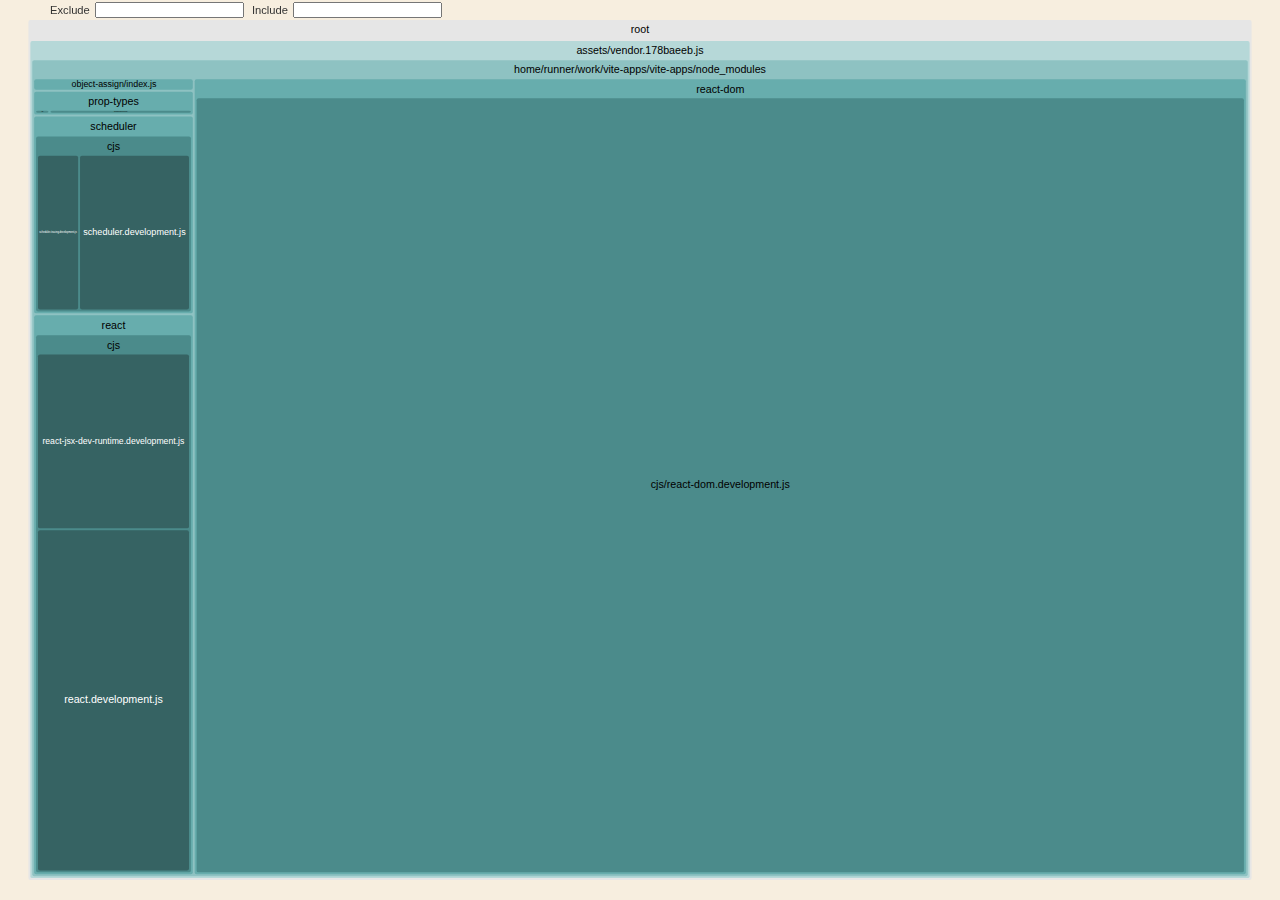
==== stats.html @ 59222e96 "Deploying to gh-pages from @ cresta/vite-apps@735e54d0b7e983896a858c98c7f1e1a7ce9070c2 🚀" ====
<!DOCTYPE html>
<html lang="en">
<head>
  <meta charset="UTF-8" />
  <meta name="viewport" content="width=device-width, initial-scale=1.0" />
  <meta http-equiv="X-UA-Compatible" content="ie=edge" />
  <title>RollUp Visualizer</title>
  <style>
:root {
  --font-family: -apple-system, BlinkMacSystemFont, "Segoe UI", Roboto,
    "Helvetica Neue", Arial, "Noto Sans", sans-serif, "Apple Color Emoji",
    "Segoe UI Emoji", "Segoe UI Symbol", "Noto Color Emoji";
  --background-color: #f7eedf;
  --text-color: #333;
}

@media (prefers-color-scheme: dark) {
  :root {
    --background-color: #2b2d42;
    --text-color: #edf2f4;
  }
}
html {
  box-sizing: border-box;
}

*,
*:before,
*:after {
  box-sizing: inherit;
}

html {
  background-color: var(--background-color);
  color: var(--text-color);
  font-family: var(--font-family);
}

body {
  padding: 0;
  margin: 0;
}

html,
body {
  height: 100%;
  width: 100%;
  overflow: hidden;
}

body {
  display: flex;
  flex-direction: column;
}

svg {
  vertical-align: middle;
  width: 100%;
  height: 100%;
  max-height: 100vh;
}

main {
  flex-grow: 1;
  height: 100vh;
  padding: 20px;
}

.tooltip {
  position: absolute;
  z-index: 1070;
  border: 2px solid;
  border-radius: 5px;
  padding: 5px;
  white-space: nowrap;
  font-size: 0.875rem;
  background-color: var(--background-color);
  color: var(--text-color);
}

.tooltip-hidden {
  visibility: hidden;
  opacity: 0;
}

.sidebar {
  position: fixed;
  top: 0;
  left: 0;
  right: 0;
  display: flex;
  flex-direction: row;
  font-size: 0.7rem;
  align-items: center;
  margin: 0 50px;
  height: 20px;
}

.size-selectors {
  display: flex;
  flex-direction: row;
  align-items: center;
}

.size-selector {
  display: flex;
  flex-direction: row;
  align-items: center;
  justify-content: center;
  margin-right: 1rem;
}
.size-selector input {
  margin: 0 0.3rem 0 0;
}

.filters {
  flex: 1;
  display: flex;
  flex-direction: row;
  align-items: center;
}

.module-filters {
  display: flex;
}

.module-filter {
  display: flex;
  flex-direction: row;
  align-items: center;
  justify-content: center;
  flex: 1;
}
.module-filter input {
  flex: 1;
  height: 1rem;
  padding: 0.01rem;
  font-size: 0.7rem;
  margin-left: 0.3rem;
}
.module-filter + .module-filter {
  margin-left: 0.5rem;
}
  </style>
</head>
<body>
  <main></main>
  <script>
  /*<!--*/
var drawChart = (function (exports) {
  'use strict';

  var n,l$1,u$1,t$1,r$1,o$2,f$1,e$2={},c$1=[],s$1=/acit|ex(?:s|g|n|p|$)|rph|grid|ows|mnc|ntw|ine[ch]|zoo|^ord|itera/i;function a$1(n,l){for(var u in l)n[u]=l[u];return n}function h$1(n){var l=n.parentNode;l&&l.removeChild(n);}function v$1(l,u,i){var t,r,o,f={};for(o in u)"key"==o?t=u[o]:"ref"==o?r=u[o]:f[o]=u[o];if(arguments.length>2&&(f.children=arguments.length>3?n.call(arguments,2):i),"function"==typeof l&&null!=l.defaultProps)for(o in l.defaultProps)void 0===f[o]&&(f[o]=l.defaultProps[o]);return y$1(l,f,t,r,null)}function y$1(n,i,t,r,o){var f={type:n,props:i,key:t,ref:r,__k:null,__:null,__b:0,__e:null,__d:void 0,__c:null,__h:null,constructor:void 0,__v:null==o?++u$1:o};return null==o&&null!=l$1.vnode&&l$1.vnode(f),f}function d$1(n){return n.children}function _(n,l){this.props=n,this.context=l;}function k$1(n,l){if(null==l)return n.__?k$1(n.__,n.__.__k.indexOf(n)+1):null;for(var u;l<n.__k.length;l++)if(null!=(u=n.__k[l])&&null!=u.__e)return u.__e;return "function"==typeof n.type?k$1(n):null}function b$1(n){var l,u;if(null!=(n=n.__)&&null!=n.__c){for(n.__e=n.__c.base=null,l=0;l<n.__k.length;l++)if(null!=(u=n.__k[l])&&null!=u.__e){n.__e=n.__c.base=u.__e;break}return b$1(n)}}function m$1(n){(!n.__d&&(n.__d=!0)&&t$1.push(n)&&!g$1.__r++||o$2!==l$1.debounceRendering)&&((o$2=l$1.debounceRendering)||r$1)(g$1);}function g$1(){for(var n;g$1.__r=t$1.length;)n=t$1.sort(function(n,l){return n.__v.__b-l.__v.__b}),t$1=[],n.some(function(n){var l,u,i,t,r,o;n.__d&&(r=(t=(l=n).__v).__e,(o=l.__P)&&(u=[],(i=a$1({},t)).__v=t.__v+1,j$1(o,t,i,l.__n,void 0!==o.ownerSVGElement,null!=t.__h?[r]:null,u,null==r?k$1(t):r,t.__h),z(u,t),t.__e!=r&&b$1(t)));});}function w$1(n,l,u,i,t,r,o,f,s,a){var h,v,p,_,b,m,g,w=i&&i.__k||c$1,A=w.length;for(u.__k=[],h=0;h<l.length;h++)if(null!=(_=u.__k[h]=null==(_=l[h])||"boolean"==typeof _?null:"string"==typeof _||"number"==typeof _||"bigint"==typeof _?y$1(null,_,null,null,_):Array.isArray(_)?y$1(d$1,{children:_},null,null,null):_.__b>0?y$1(_.type,_.props,_.key,null,_.__v):_)){if(_.__=u,_.__b=u.__b+1,null===(p=w[h])||p&&_.key==p.key&&_.type===p.type)w[h]=void 0;else for(v=0;v<A;v++){if((p=w[v])&&_.key==p.key&&_.type===p.type){w[v]=void 0;break}p=null;}j$1(n,_,p=p||e$2,t,r,o,f,s,a),b=_.__e,(v=_.ref)&&p.ref!=v&&(g||(g=[]),p.ref&&g.push(p.ref,null,_),g.push(v,_.__c||b,_)),null!=b?(null==m&&(m=b),"function"==typeof _.type&&_.__k===p.__k?_.__d=s=x$1(_,s,n):s=P(n,_,p,w,b,s),"function"==typeof u.type&&(u.__d=s)):s&&p.__e==s&&s.parentNode!=n&&(s=k$1(p));}for(u.__e=m,h=A;h--;)null!=w[h]&&("function"==typeof u.type&&null!=w[h].__e&&w[h].__e==u.__d&&(u.__d=k$1(i,h+1)),N(w[h],w[h]));if(g)for(h=0;h<g.length;h++)M(g[h],g[++h],g[++h]);}function x$1(n,l,u){for(var i,t=n.__k,r=0;t&&r<t.length;r++)(i=t[r])&&(i.__=n,l="function"==typeof i.type?x$1(i,l,u):P(u,i,i,t,i.__e,l));return l}function P(n,l,u,i,t,r){var o,f,e;if(void 0!==l.__d)o=l.__d,l.__d=void 0;else if(null==u||t!=r||null==t.parentNode)n:if(null==r||r.parentNode!==n)n.appendChild(t),o=null;else {for(f=r,e=0;(f=f.nextSibling)&&e<i.length;e+=2)if(f==t)break n;n.insertBefore(t,r),o=r;}return void 0!==o?o:t.nextSibling}function C(n,l,u,i,t){var r;for(r in u)"children"===r||"key"===r||r in l||H(n,r,null,u[r],i);for(r in l)t&&"function"!=typeof l[r]||"children"===r||"key"===r||"value"===r||"checked"===r||u[r]===l[r]||H(n,r,l[r],u[r],i);}function $(n,l,u){"-"===l[0]?n.setProperty(l,u):n[l]=null==u?"":"number"!=typeof u||s$1.test(l)?u:u+"px";}function H(n,l,u,i,t){var r;n:if("style"===l)if("string"==typeof u)n.style.cssText=u;else {if("string"==typeof i&&(n.style.cssText=i=""),i)for(l in i)u&&l in u||$(n.style,l,"");if(u)for(l in u)i&&u[l]===i[l]||$(n.style,l,u[l]);}else if("o"===l[0]&&"n"===l[1])r=l!==(l=l.replace(/Capture$/,"")),l=l.toLowerCase()in n?l.toLowerCase().slice(2):l.slice(2),n.l||(n.l={}),n.l[l+r]=u,u?i||n.addEventListener(l,r?T:I,r):n.removeEventListener(l,r?T:I,r);else if("dangerouslySetInnerHTML"!==l){if(t)l=l.replace(/xlink[H:h]/,"h").replace(/sName$/,"s");else if("href"!==l&&"list"!==l&&"form"!==l&&"tabIndex"!==l&&"download"!==l&&l in n)try{n[l]=null==u?"":u;break n}catch(n){}"function"==typeof u||(null!=u&&(!1!==u||"a"===l[0]&&"r"===l[1])?n.setAttribute(l,u):n.removeAttribute(l));}}function I(n){this.l[n.type+!1](l$1.event?l$1.event(n):n);}function T(n){this.l[n.type+!0](l$1.event?l$1.event(n):n);}function j$1(n,u,i,t,r,o,f,e,c){var s,h,v,y,p,k,b,m,g,x,A,P=u.type;if(void 0!==u.constructor)return null;null!=i.__h&&(c=i.__h,e=u.__e=i.__e,u.__h=null,o=[e]),(s=l$1.__b)&&s(u);try{n:if("function"==typeof P){if(m=u.props,g=(s=P.contextType)&&t[s.__c],x=s?g?g.props.value:s.__:t,i.__c?b=(h=u.__c=i.__c).__=h.__E:("prototype"in P&&P.prototype.render?u.__c=h=new P(m,x):(u.__c=h=new _(m,x),h.constructor=P,h.render=O),g&&g.sub(h),h.props=m,h.state||(h.state={}),h.context=x,h.__n=t,v=h.__d=!0,h.__h=[]),null==h.__s&&(h.__s=h.state),null!=P.getDerivedStateFromProps&&(h.__s==h.state&&(h.__s=a$1({},h.__s)),a$1(h.__s,P.getDerivedStateFromProps(m,h.__s))),y=h.props,p=h.state,v)null==P.getDerivedStateFromProps&&null!=h.componentWillMount&&h.componentWillMount(),null!=h.componentDidMount&&h.__h.push(h.componentDidMount);else {if(null==P.getDerivedStateFromProps&&m!==y&&null!=h.componentWillReceiveProps&&h.componentWillReceiveProps(m,x),!h.__e&&null!=h.shouldComponentUpdate&&!1===h.shouldComponentUpdate(m,h.__s,x)||u.__v===i.__v){h.props=m,h.state=h.__s,u.__v!==i.__v&&(h.__d=!1),h.__v=u,u.__e=i.__e,u.__k=i.__k,u.__k.forEach(function(n){n&&(n.__=u);}),h.__h.length&&f.push(h);break n}null!=h.componentWillUpdate&&h.componentWillUpdate(m,h.__s,x),null!=h.componentDidUpdate&&h.__h.push(function(){h.componentDidUpdate(y,p,k);});}h.context=x,h.props=m,h.state=h.__s,(s=l$1.__r)&&s(u),h.__d=!1,h.__v=u,h.__P=n,s=h.render(h.props,h.state,h.context),h.state=h.__s,null!=h.getChildContext&&(t=a$1(a$1({},t),h.getChildContext())),v||null==h.getSnapshotBeforeUpdate||(k=h.getSnapshotBeforeUpdate(y,p)),A=null!=s&&s.type===d$1&&null==s.key?s.props.children:s,w$1(n,Array.isArray(A)?A:[A],u,i,t,r,o,f,e,c),h.base=u.__e,u.__h=null,h.__h.length&&f.push(h),b&&(h.__E=h.__=null),h.__e=!1;}else null==o&&u.__v===i.__v?(u.__k=i.__k,u.__e=i.__e):u.__e=L(i.__e,u,i,t,r,o,f,c);(s=l$1.diffed)&&s(u);}catch(n){u.__v=null,(c||null!=o)&&(u.__e=e,u.__h=!!c,o[o.indexOf(e)]=null),l$1.__e(n,u,i);}}function z(n,u){l$1.__c&&l$1.__c(u,n),n.some(function(u){try{n=u.__h,u.__h=[],n.some(function(n){n.call(u);});}catch(n){l$1.__e(n,u.__v);}});}function L(l,u,i,t,r,o,f,c){var s,a,v,y=i.props,p=u.props,d=u.type,_=0;if("svg"===d&&(r=!0),null!=o)for(;_<o.length;_++)if((s=o[_])&&"setAttribute"in s==!!d&&(d?s.localName===d:3===s.nodeType)){l=s,o[_]=null;break}if(null==l){if(null===d)return document.createTextNode(p);l=r?document.createElementNS("http://www.w3.org/2000/svg",d):document.createElement(d,p.is&&p),o=null,c=!1;}if(null===d)y===p||c&&l.data===p||(l.data=p);else {if(o=o&&n.call(l.childNodes),a=(y=i.props||e$2).dangerouslySetInnerHTML,v=p.dangerouslySetInnerHTML,!c){if(null!=o)for(y={},_=0;_<l.attributes.length;_++)y[l.attributes[_].name]=l.attributes[_].value;(v||a)&&(v&&(a&&v.__html==a.__html||v.__html===l.innerHTML)||(l.innerHTML=v&&v.__html||""));}if(C(l,p,y,r,c),v)u.__k=[];else if(_=u.props.children,w$1(l,Array.isArray(_)?_:[_],u,i,t,r&&"foreignObject"!==d,o,f,o?o[0]:i.__k&&k$1(i,0),c),null!=o)for(_=o.length;_--;)null!=o[_]&&h$1(o[_]);c||("value"in p&&void 0!==(_=p.value)&&(_!==y.value||_!==l.value||"progress"===d&&!_)&&H(l,"value",_,y.value,!1),"checked"in p&&void 0!==(_=p.checked)&&_!==l.checked&&H(l,"checked",_,y.checked,!1));}return l}function M(n,u,i){try{"function"==typeof n?n(u):n.current=u;}catch(n){l$1.__e(n,i);}}function N(n,u,i){var t,r;if(l$1.unmount&&l$1.unmount(n),(t=n.ref)&&(t.current&&t.current!==n.__e||M(t,null,u)),null!=(t=n.__c)){if(t.componentWillUnmount)try{t.componentWillUnmount();}catch(n){l$1.__e(n,u);}t.base=t.__P=null;}if(t=n.__k)for(r=0;r<t.length;r++)t[r]&&N(t[r],u,"function"!=typeof n.type);i||null==n.__e||h$1(n.__e),n.__e=n.__d=void 0;}function O(n,l,u){return this.constructor(n,u)}function S(u,i,t){var r,o,f;l$1.__&&l$1.__(u,i),o=(r="function"==typeof t)?null:t&&t.__k||i.__k,f=[],j$1(i,u=(!r&&t||i).__k=v$1(d$1,null,[u]),o||e$2,e$2,void 0!==i.ownerSVGElement,!r&&t?[t]:o?null:i.firstChild?n.call(i.childNodes):null,f,!r&&t?t:o?o.__e:i.firstChild,r),z(f,u);}function D(n,l){var u={__c:l="__cC"+f$1++,__:n,Consumer:function(n,l){return n.children(l)},Provider:function(n){var u,i;return this.getChildContext||(u=[],(i={})[l]=this,this.getChildContext=function(){return i},this.shouldComponentUpdate=function(n){this.props.value!==n.value&&u.some(m$1);},this.sub=function(n){u.push(n);var l=n.componentWillUnmount;n.componentWillUnmount=function(){u.splice(u.indexOf(n),1),l&&l.call(n);};}),n.children}};return u.Provider.__=u.Consumer.contextType=u}n=c$1.slice,l$1={__e:function(n,l){for(var u,i,t;l=l.__;)if((u=l.__c)&&!u.__)try{if((i=u.constructor)&&null!=i.getDerivedStateFromError&&(u.setState(i.getDerivedStateFromError(n)),t=u.__d),null!=u.componentDidCatch&&(u.componentDidCatch(n),t=u.__d),t)return u.__E=u}catch(l){n=l;}throw n}},u$1=0,_.prototype.setState=function(n,l){var u;u=null!=this.__s&&this.__s!==this.state?this.__s:this.__s=a$1({},this.state),"function"==typeof n&&(n=n(a$1({},u),this.props)),n&&a$1(u,n),null!=n&&this.__v&&(l&&this.__h.push(l),m$1(this));},_.prototype.forceUpdate=function(n){this.__v&&(this.__e=!0,n&&this.__h.push(n),m$1(this));},_.prototype.render=d$1,t$1=[],r$1="function"==typeof Promise?Promise.prototype.then.bind(Promise.resolve()):setTimeout,g$1.__r=0,f$1=0;

  var o$1=0;function e$1(_,e,n,t,f){var l,s,u={};for(s in e)"ref"==s?l=e[s]:u[s]=e[s];var a={type:_,props:u,key:n,ref:l,__k:null,__:null,__b:0,__e:null,__d:void 0,__c:null,__h:null,constructor:void 0,__v:--o$1,__source:t,__self:f};if("function"==typeof _&&(l=_.defaultProps))for(s in l)void 0===u[s]&&(u[s]=l[s]);return l$1.vnode&&l$1.vnode(a),a}

  function count$1(node) {
    var sum = 0,
        children = node.children,
        i = children && children.length;
    if (!i) sum = 1;
    else while (--i >= 0) sum += children[i].value;
    node.value = sum;
  }

  function node_count() {
    return this.eachAfter(count$1);
  }

  function node_each(callback, that) {
    let index = -1;
    for (const node of this) {
      callback.call(that, node, ++index, this);
    }
    return this;
  }

  function node_eachBefore(callback, that) {
    var node = this, nodes = [node], children, i, index = -1;
    while (node = nodes.pop()) {
      callback.call(that, node, ++index, this);
      if (children = node.children) {
        for (i = children.length - 1; i >= 0; --i) {
          nodes.push(children[i]);
        }
      }
    }
    return this;
  }

  function node_eachAfter(callback, that) {
    var node = this, nodes = [node], next = [], children, i, n, index = -1;
    while (node = nodes.pop()) {
      next.push(node);
      if (children = node.children) {
        for (i = 0, n = children.length; i < n; ++i) {
          nodes.push(children[i]);
        }
      }
    }
    while (node = next.pop()) {
      callback.call(that, node, ++index, this);
    }
    return this;
  }

  function node_find(callback, that) {
    let index = -1;
    for (const node of this) {
      if (callback.call(that, node, ++index, this)) {
        return node;
      }
    }
  }

  function node_sum(value) {
    return this.eachAfter(function(node) {
      var sum = +value(node.data) || 0,
          children = node.children,
          i = children && children.length;
      while (--i >= 0) sum += children[i].value;
      node.value = sum;
    });
  }

  function node_sort(compare) {
    return this.eachBefore(function(node) {
      if (node.children) {
        node.children.sort(compare);
      }
    });
  }

  function node_path(end) {
    var start = this,
        ancestor = leastCommonAncestor(start, end),
        nodes = [start];
    while (start !== ancestor) {
      start = start.parent;
      nodes.push(start);
    }
    var k = nodes.length;
    while (end !== ancestor) {
      nodes.splice(k, 0, end);
      end = end.parent;
    }
    return nodes;
  }

  function leastCommonAncestor(a, b) {
    if (a === b) return a;
    var aNodes = a.ancestors(),
        bNodes = b.ancestors(),
        c = null;
    a = aNodes.pop();
    b = bNodes.pop();
    while (a === b) {
      c = a;
      a = aNodes.pop();
      b = bNodes.pop();
    }
    return c;
  }

  function node_ancestors() {
    var node = this, nodes = [node];
    while (node = node.parent) {
      nodes.push(node);
    }
    return nodes;
  }

  function node_descendants() {
    return Array.from(this);
  }

  function node_leaves() {
    var leaves = [];
    this.eachBefore(function(node) {
      if (!node.children) {
        leaves.push(node);
      }
    });
    return leaves;
  }

  function node_links() {
    var root = this, links = [];
    root.each(function(node) {
      if (node !== root) { // Don’t include the root’s parent, if any.
        links.push({source: node.parent, target: node});
      }
    });
    return links;
  }

  function* node_iterator() {
    var node = this, current, next = [node], children, i, n;
    do {
      current = next.reverse(), next = [];
      while (node = current.pop()) {
        yield node;
        if (children = node.children) {
          for (i = 0, n = children.length; i < n; ++i) {
            next.push(children[i]);
          }
        }
      }
    } while (next.length);
  }

  function hierarchy(data, children) {
    if (data instanceof Map) {
      data = [undefined, data];
      if (children === undefined) children = mapChildren;
    } else if (children === undefined) {
      children = objectChildren;
    }

    var root = new Node$1(data),
        node,
        nodes = [root],
        child,
        childs,
        i,
        n;

    while (node = nodes.pop()) {
      if ((childs = children(node.data)) && (n = (childs = Array.from(childs)).length)) {
        node.children = childs;
        for (i = n - 1; i >= 0; --i) {
          nodes.push(child = childs[i] = new Node$1(childs[i]));
          child.parent = node;
          child.depth = node.depth + 1;
        }
      }
    }

    return root.eachBefore(computeHeight);
  }

  function node_copy() {
    return hierarchy(this).eachBefore(copyData);
  }

  function objectChildren(d) {
    return d.children;
  }

  function mapChildren(d) {
    return Array.isArray(d) ? d[1] : null;
  }

  function copyData(node) {
    if (node.data.value !== undefined) node.value = node.data.value;
    node.data = node.data.data;
  }

  function computeHeight(node) {
    var height = 0;
    do node.height = height;
    while ((node = node.parent) && (node.height < ++height));
  }

  function Node$1(data) {
    this.data = data;
    this.depth =
    this.height = 0;
    this.parent = null;
  }

  Node$1.prototype = hierarchy.prototype = {
    constructor: Node$1,
    count: node_count,
    each: node_each,
    eachAfter: node_eachAfter,
    eachBefore: node_eachBefore,
    find: node_find,
    sum: node_sum,
    sort: node_sort,
    path: node_path,
    ancestors: node_ancestors,
    descendants: node_descendants,
    leaves: node_leaves,
    links: node_links,
    copy: node_copy,
    [Symbol.iterator]: node_iterator
  };

  function required(f) {
    if (typeof f !== "function") throw new Error;
    return f;
  }

  function constantZero() {
    return 0;
  }

  function constant$1(x) {
    return function() {
      return x;
    };
  }

  function roundNode(node) {
    node.x0 = Math.round(node.x0);
    node.y0 = Math.round(node.y0);
    node.x1 = Math.round(node.x1);
    node.y1 = Math.round(node.y1);
  }

  function treemapDice(parent, x0, y0, x1, y1) {
    var nodes = parent.children,
        node,
        i = -1,
        n = nodes.length,
        k = parent.value && (x1 - x0) / parent.value;

    while (++i < n) {
      node = nodes[i], node.y0 = y0, node.y1 = y1;
      node.x0 = x0, node.x1 = x0 += node.value * k;
    }
  }

  function treemapSlice(parent, x0, y0, x1, y1) {
    var nodes = parent.children,
        node,
        i = -1,
        n = nodes.length,
        k = parent.value && (y1 - y0) / parent.value;

    while (++i < n) {
      node = nodes[i], node.x0 = x0, node.x1 = x1;
      node.y0 = y0, node.y1 = y0 += node.value * k;
    }
  }

  var phi = (1 + Math.sqrt(5)) / 2;

  function squarifyRatio(ratio, parent, x0, y0, x1, y1) {
    var rows = [],
        nodes = parent.children,
        row,
        nodeValue,
        i0 = 0,
        i1 = 0,
        n = nodes.length,
        dx, dy,
        value = parent.value,
        sumValue,
        minValue,
        maxValue,
        newRatio,
        minRatio,
        alpha,
        beta;

    while (i0 < n) {
      dx = x1 - x0, dy = y1 - y0;

      // Find the next non-empty node.
      do sumValue = nodes[i1++].value; while (!sumValue && i1 < n);
      minValue = maxValue = sumValue;
      alpha = Math.max(dy / dx, dx / dy) / (value * ratio);
      beta = sumValue * sumValue * alpha;
      minRatio = Math.max(maxValue / beta, beta / minValue);

      // Keep adding nodes while the aspect ratio maintains or improves.
      for (; i1 < n; ++i1) {
        sumValue += nodeValue = nodes[i1].value;
        if (nodeValue < minValue) minValue = nodeValue;
        if (nodeValue > maxValue) maxValue = nodeValue;
        beta = sumValue * sumValue * alpha;
        newRatio = Math.max(maxValue / beta, beta / minValue);
        if (newRatio > minRatio) { sumValue -= nodeValue; break; }
        minRatio = newRatio;
      }

      // Position and record the row orientation.
      rows.push(row = {value: sumValue, dice: dx < dy, children: nodes.slice(i0, i1)});
      if (row.dice) treemapDice(row, x0, y0, x1, value ? y0 += dy * sumValue / value : y1);
      else treemapSlice(row, x0, y0, value ? x0 += dx * sumValue / value : x1, y1);
      value -= sumValue, i0 = i1;
    }

    return rows;
  }

  var squarify = (function custom(ratio) {

    function squarify(parent, x0, y0, x1, y1) {
      squarifyRatio(ratio, parent, x0, y0, x1, y1);
    }

    squarify.ratio = function(x) {
      return custom((x = +x) > 1 ? x : 1);
    };

    return squarify;
  })(phi);

  function treemap() {
    var tile = squarify,
        round = false,
        dx = 1,
        dy = 1,
        paddingStack = [0],
        paddingInner = constantZero,
        paddingTop = constantZero,
        paddingRight = constantZero,
        paddingBottom = constantZero,
        paddingLeft = constantZero;

    function treemap(root) {
      root.x0 =
      root.y0 = 0;
      root.x1 = dx;
      root.y1 = dy;
      root.eachBefore(positionNode);
      paddingStack = [0];
      if (round) root.eachBefore(roundNode);
      return root;
    }

    function positionNode(node) {
      var p = paddingStack[node.depth],
          x0 = node.x0 + p,
          y0 = node.y0 + p,
          x1 = node.x1 - p,
          y1 = node.y1 - p;
      if (x1 < x0) x0 = x1 = (x0 + x1) / 2;
      if (y1 < y0) y0 = y1 = (y0 + y1) / 2;
      node.x0 = x0;
      node.y0 = y0;
      node.x1 = x1;
      node.y1 = y1;
      if (node.children) {
        p = paddingStack[node.depth + 1] = paddingInner(node) / 2;
        x0 += paddingLeft(node) - p;
        y0 += paddingTop(node) - p;
        x1 -= paddingRight(node) - p;
        y1 -= paddingBottom(node) - p;
        if (x1 < x0) x0 = x1 = (x0 + x1) / 2;
        if (y1 < y0) y0 = y1 = (y0 + y1) / 2;
        tile(node, x0, y0, x1, y1);
      }
    }

    treemap.round = function(x) {
      return arguments.length ? (round = !!x, treemap) : round;
    };

    treemap.size = function(x) {
      return arguments.length ? (dx = +x[0], dy = +x[1], treemap) : [dx, dy];
    };

    treemap.tile = function(x) {
      return arguments.length ? (tile = required(x), treemap) : tile;
    };

    treemap.padding = function(x) {
      return arguments.length ? treemap.paddingInner(x).paddingOuter(x) : treemap.paddingInner();
    };

    treemap.paddingInner = function(x) {
      return arguments.length ? (paddingInner = typeof x === "function" ? x : constant$1(+x), treemap) : paddingInner;
    };

    treemap.paddingOuter = function(x) {
      return arguments.length ? treemap.paddingTop(x).paddingRight(x).paddingBottom(x).paddingLeft(x) : treemap.paddingTop();
    };

    treemap.paddingTop = function(x) {
      return arguments.length ? (paddingTop = typeof x === "function" ? x : constant$1(+x), treemap) : paddingTop;
    };

    treemap.paddingRight = function(x) {
      return arguments.length ? (paddingRight = typeof x === "function" ? x : constant$1(+x), treemap) : paddingRight;
    };

    treemap.paddingBottom = function(x) {
      return arguments.length ? (paddingBottom = typeof x === "function" ? x : constant$1(+x), treemap) : paddingBottom;
    };

    treemap.paddingLeft = function(x) {
      return arguments.length ? (paddingLeft = typeof x === "function" ? x : constant$1(+x), treemap) : paddingLeft;
    };

    return treemap;
  }

  var treemapResquarify = (function custom(ratio) {

    function resquarify(parent, x0, y0, x1, y1) {
      if ((rows = parent._squarify) && (rows.ratio === ratio)) {
        var rows,
            row,
            nodes,
            i,
            j = -1,
            n,
            m = rows.length,
            value = parent.value;

        while (++j < m) {
          row = rows[j], nodes = row.children;
          for (i = row.value = 0, n = nodes.length; i < n; ++i) row.value += nodes[i].value;
          if (row.dice) treemapDice(row, x0, y0, x1, value ? y0 += (y1 - y0) * row.value / value : y1);
          else treemapSlice(row, x0, y0, value ? x0 += (x1 - x0) * row.value / value : x1, y1);
          value -= row.value;
        }
      } else {
        parent._squarify = rows = squarifyRatio(ratio, parent, x0, y0, x1, y1);
        rows.ratio = ratio;
      }
    }

    resquarify.ratio = function(x) {
      return custom((x = +x) > 1 ? x : 1);
    };

    return resquarify;
  })(phi);

  const isModuleTree = (mod) => "children" in mod;

  let count = 0;
  class Id {
      constructor(id) {
          this._id = id;
          const url = new URL(window.location.href);
          url.hash = id;
          this._href = url.toString();
      }
      get id() {
          return this._id;
      }
      get href() {
          return this._href;
      }
      toString() {
          return `url(${this.href})`;
      }
  }
  function generateUniqueId(name) {
      count += 1;
      const id = ["O", name, count].filter(Boolean).join("-");
      return new Id(id);
  }

  const LABELS = {
      renderedLength: "Rendered",
      gzipLength: "Gzip",
      brotliLength: "Brotli",
  };
  const getAvailableSizeOptions = (options) => {
      const availableSizeProperties = ["renderedLength"];
      if (options.gzip) {
          availableSizeProperties.push("gzipLength");
      }
      if (options.brotli) {
          availableSizeProperties.push("brotliLength");
      }
      return availableSizeProperties;
  };

  var t,u,r,o=0,i=[],c=l$1.__b,f=l$1.__r,e=l$1.diffed,a=l$1.__c,v=l$1.unmount;function m(t,r){l$1.__h&&l$1.__h(u,t,o||r),o=0;var i=u.__H||(u.__H={__:[],__h:[]});return t>=i.__.length&&i.__.push({}),i.__[t]}function l(n){return o=1,p(w,n)}function p(n,r,o){var i=m(t++,2);return i.t=n,i.__c||(i.__=[o?o(r):w(void 0,r),function(n){var t=i.t(i.__[0],n);i.__[0]!==t&&(i.__=[t,i.__[1]],i.__c.setState({}));}],i.__c=u),i.__}function y(r,o){var i=m(t++,3);!l$1.__s&&k(i.__H,o)&&(i.__=r,i.__H=o,u.__H.__h.push(i));}function h(r,o){var i=m(t++,4);!l$1.__s&&k(i.__H,o)&&(i.__=r,i.__H=o,u.__h.push(i));}function s(n){return o=5,d(function(){return {current:n}},[])}function d(n,u){var r=m(t++,7);return k(r.__H,u)&&(r.__=n(),r.__H=u,r.__h=n),r.__}function F(n){var r=u.context[n.__c],o=m(t++,9);return o.c=n,r?(null==o.__&&(o.__=!0,r.sub(u)),r.props.value):n.__}function x(){var t;for(i.sort(function(n,t){return n.__v.__b-t.__v.__b});t=i.pop();)if(t.__P)try{t.__H.__h.forEach(g),t.__H.__h.forEach(j),t.__H.__h=[];}catch(u){t.__H.__h=[],l$1.__e(u,t.__v);}}l$1.__b=function(n){u=null,c&&c(n);},l$1.__r=function(n){f&&f(n),t=0;var r=(u=n.__c).__H;r&&(r.__h.forEach(g),r.__h.forEach(j),r.__h=[]);},l$1.diffed=function(t){e&&e(t);var o=t.__c;o&&o.__H&&o.__H.__h.length&&(1!==i.push(o)&&r===l$1.requestAnimationFrame||((r=l$1.requestAnimationFrame)||function(n){var t,u=function(){clearTimeout(r),b&&cancelAnimationFrame(t),setTimeout(n);},r=setTimeout(u,100);b&&(t=requestAnimationFrame(u));})(x)),u=null;},l$1.__c=function(t,u){u.some(function(t){try{t.__h.forEach(g),t.__h=t.__h.filter(function(n){return !n.__||j(n)});}catch(r){u.some(function(n){n.__h&&(n.__h=[]);}),u=[],l$1.__e(r,t.__v);}}),a&&a(t,u);},l$1.unmount=function(t){v&&v(t);var u,r=t.__c;r&&r.__H&&(r.__H.__.forEach(function(n){try{g(n);}catch(n){u=n;}}),u&&l$1.__e(u,r.__v));};var b="function"==typeof requestAnimationFrame;function g(n){var t=u,r=n.__c;"function"==typeof r&&(n.__c=void 0,r()),u=t;}function j(n){var t=u;n.__c=n.__(),u=t;}function k(n,t){return !n||n.length!==t.length||t.some(function(t,u){return t!==n[u]})}function w(n,t){return "function"==typeof t?t(n):t}

  const SideBar = ({ availableSizeProperties, sizeProperty, setSizeProperty, onExcludeChange, onIncludeChange, }) => {
      const [includeValue, setIncludeValue] = l("");
      const [excludeValue, setExcludeValue] = l("");
      const handleSizePropertyChange = (sizeProp) => () => {
          if (sizeProp !== sizeProperty) {
              setSizeProperty(sizeProp);
          }
      };
      const handleIncludeChange = (event) => {
          const value = event.currentTarget.value;
          setIncludeValue(value);
          onIncludeChange(value);
      };
      const handleExcludeChange = (event) => {
          const value = event.currentTarget.value;
          setExcludeValue(value);
          onExcludeChange(value);
      };
      return (e$1("aside", Object.assign({ className: "sidebar" }, { children: [e$1("div", Object.assign({ className: "size-selectors" }, { children: availableSizeProperties.length > 1 &&
                      availableSizeProperties.map((sizeProp) => {
                          const id = `selector-${sizeProp}`;
                          return (e$1("div", Object.assign({ className: "size-selector" }, { children: [e$1("input", { type: "radio", id: id, checked: sizeProp === sizeProperty, onChange: handleSizePropertyChange(sizeProp) }, void 0), e$1("label", Object.assign({ htmlFor: id }, { children: LABELS[sizeProp] }), void 0)] }), sizeProp));
                      }) }), void 0), e$1("div", Object.assign({ className: "module-filters" }, { children: [e$1("div", Object.assign({ className: "module-filter" }, { children: [e$1("label", Object.assign({ htmlFor: "module-filter-exclude" }, { children: "Exclude" }), void 0), e$1("input", { type: "text", id: "module-filter-exclude", value: excludeValue, onInput: handleExcludeChange }, void 0)] }), void 0), e$1("div", Object.assign({ className: "module-filter" }, { children: [e$1("label", Object.assign({ htmlFor: "module-filter-include" }, { children: "Include" }), void 0), e$1("input", { type: "text", id: "module-filter-include", value: includeValue, onInput: handleIncludeChange }, void 0)] }), void 0)] }), void 0)] }), void 0));
  };

  const throttleFilter = (callback, limit) => {
      let waiting = false;
      return (val) => {
          if (!waiting) {
              callback(val);
              waiting = true;
              setTimeout(() => {
                  waiting = false;
              }, limit);
          }
      };
  };
  const useFilter = () => {
      const [includeFilter, setIncludeFilter] = l("");
      const [excludeFilter, setExcludeFilter] = l("");
      const setIncludeFilterTrottled = d(() => throttleFilter(setIncludeFilter, 200), []);
      const setExcludeFilterTrottled = d(() => throttleFilter(setExcludeFilter, 200), []);
      const isModuleIncluded = d(() => {
          if (includeFilter === "") {
              return () => true;
          }
          try {
              const re = new RegExp(includeFilter);
              return ({ id }) => re.test(id);
          }
          catch (err) {
              return () => false;
          }
      }, [includeFilter]);
      const isModuleExcluded = d(() => {
          if (excludeFilter === "") {
              return () => false;
          }
          try {
              const re = new RegExp(excludeFilter);
              return ({ id }) => re.test(id);
          }
          catch (err) {
              return () => false;
          }
      }, [excludeFilter]);
      const isDefaultInclude = includeFilter === "";
      const getModuleFilterMultiplier = d(() => {
          return (data) => {
              if (isDefaultInclude) {
                  return isModuleExcluded(data) ? 0 : 1;
              }
              return isModuleExcluded(data) && !isModuleIncluded(data) ? 0 : 1;
          };
      }, [isDefaultInclude, isModuleExcluded, isModuleIncluded]);
      return {
          getModuleFilterMultiplier,
          includeFilter,
          excludeFilter,
          setExcludeFilter: setExcludeFilterTrottled,
          setIncludeFilter: setIncludeFilterTrottled,
      };
  };

  function ascending(a, b) {
    return a == null || b == null ? NaN : a < b ? -1 : a > b ? 1 : a >= b ? 0 : NaN;
  }

  function bisector(f) {
    let delta = f;
    let compare1 = f;
    let compare2 = f;

    if (f.length !== 2) {
      delta = (d, x) => f(d) - x;
      compare1 = ascending;
      compare2 = (d, x) => ascending(f(d), x);
    }

    function left(a, x, lo = 0, hi = a.length) {
      if (lo < hi) {
        if (compare1(x, x) !== 0) return hi;
        do {
          const mid = (lo + hi) >>> 1;
          if (compare2(a[mid], x) < 0) lo = mid + 1;
          else hi = mid;
        } while (lo < hi);
      }
      return lo;
    }

    function right(a, x, lo = 0, hi = a.length) {
      if (lo < hi) {
        if (compare1(x, x) !== 0) return hi;
        do {
          const mid = (lo + hi) >>> 1;
          if (compare2(a[mid], x) <= 0) lo = mid + 1;
          else hi = mid;
        } while (lo < hi);
      }
      return lo;
    }

    function center(a, x, lo = 0, hi = a.length) {
      const i = left(a, x, lo, hi - 1);
      return i > lo && delta(a[i - 1], x) > -delta(a[i], x) ? i - 1 : i;
    }

    return {left, center, right};
  }

  function number$1(x) {
    return x === null ? NaN : +x;
  }

  const ascendingBisect = bisector(ascending);
  const bisectRight = ascendingBisect.right;
  bisector(number$1).center;
  var bisect = bisectRight;

  class InternMap extends Map {
    constructor(entries, key = keyof) {
      super();
      Object.defineProperties(this, {_intern: {value: new Map()}, _key: {value: key}});
      if (entries != null) for (const [key, value] of entries) this.set(key, value);
    }
    get(key) {
      return super.get(intern_get(this, key));
    }
    has(key) {
      return super.has(intern_get(this, key));
    }
    set(key, value) {
      return super.set(intern_set(this, key), value);
    }
    delete(key) {
      return super.delete(intern_delete(this, key));
    }
  }

  function intern_get({_intern, _key}, value) {
    const key = _key(value);
    return _intern.has(key) ? _intern.get(key) : value;
  }

  function intern_set({_intern, _key}, value) {
    const key = _key(value);
    if (_intern.has(key)) return _intern.get(key);
    _intern.set(key, value);
    return value;
  }

  function intern_delete({_intern, _key}, value) {
    const key = _key(value);
    if (_intern.has(key)) {
      value = _intern.get(key);
      _intern.delete(key);
    }
    return value;
  }

  function keyof(value) {
    return value !== null && typeof value === "object" ? value.valueOf() : value;
  }

  function identity$2(x) {
    return x;
  }

  function group(values, ...keys) {
    return nest(values, identity$2, identity$2, keys);
  }

  function nest(values, map, reduce, keys) {
    return (function regroup(values, i) {
      if (i >= keys.length) return reduce(values);
      const groups = new InternMap();
      const keyof = keys[i++];
      let index = -1;
      for (const value of values) {
        const key = keyof(value, ++index, values);
        const group = groups.get(key);
        if (group) group.push(value);
        else groups.set(key, [value]);
      }
      for (const [key, values] of groups) {
        groups.set(key, regroup(values, i));
      }
      return map(groups);
    })(values, 0);
  }

  var e10 = Math.sqrt(50),
      e5 = Math.sqrt(10),
      e2 = Math.sqrt(2);

  function ticks(start, stop, count) {
    var reverse,
        i = -1,
        n,
        ticks,
        step;

    stop = +stop, start = +start, count = +count;
    if (start === stop && count > 0) return [start];
    if (reverse = stop < start) n = start, start = stop, stop = n;
    if ((step = tickIncrement(start, stop, count)) === 0 || !isFinite(step)) return [];

    if (step > 0) {
      let r0 = Math.round(start / step), r1 = Math.round(stop / step);
      if (r0 * step < start) ++r0;
      if (r1 * step > stop) --r1;
      ticks = new Array(n = r1 - r0 + 1);
      while (++i < n) ticks[i] = (r0 + i) * step;
    } else {
      step = -step;
      let r0 = Math.round(start * step), r1 = Math.round(stop * step);
      if (r0 / step < start) ++r0;
      if (r1 / step > stop) --r1;
      ticks = new Array(n = r1 - r0 + 1);
      while (++i < n) ticks[i] = (r0 + i) / step;
    }

    if (reverse) ticks.reverse();

    return ticks;
  }

  function tickIncrement(start, stop, count) {
    var step = (stop - start) / Math.max(0, count),
        power = Math.floor(Math.log(step) / Math.LN10),
        error = step / Math.pow(10, power);
    return power >= 0
        ? (error >= e10 ? 10 : error >= e5 ? 5 : error >= e2 ? 2 : 1) * Math.pow(10, power)
        : -Math.pow(10, -power) / (error >= e10 ? 10 : error >= e5 ? 5 : error >= e2 ? 2 : 1);
  }

  function tickStep(start, stop, count) {
    var step0 = Math.abs(stop - start) / Math.max(0, count),
        step1 = Math.pow(10, Math.floor(Math.log(step0) / Math.LN10)),
        error = step0 / step1;
    if (error >= e10) step1 *= 10;
    else if (error >= e5) step1 *= 5;
    else if (error >= e2) step1 *= 2;
    return stop < start ? -step1 : step1;
  }

  const TOP_PADDING = 20;
  const PADDING = 2;

  const Node = ({ node, onMouseOver, onClick, selected }) => {
      const { getModuleColor } = F(StaticContext);
      const { backgroundColor, fontColor } = getModuleColor(node);
      const { x0, x1, y1, y0, data, children = null } = node;
      const textRef = s(null);
      const textRectRef = s();
      const width = x1 - x0;
      const height = y1 - y0;
      const textProps = {
          "font-size": "0.7em",
          "dominant-baseline": "middle",
          "text-anchor": "middle",
          x: width / 2,
      };
      if (children != null) {
          textProps.y = (TOP_PADDING + PADDING) / 2;
      }
      else {
          textProps.y = height / 2;
      }
      h(() => {
          if (width == 0 || height == 0 || !textRef.current) {
              return;
          }
          if (textRectRef.current == null) {
              textRectRef.current = textRef.current.getBoundingClientRect();
          }
          let scale = 1;
          if (children != null) {
              scale = Math.min((width * 0.9) / textRectRef.current.width, Math.min(height, TOP_PADDING + PADDING) / textRectRef.current.height);
              scale = Math.min(1, scale);
              textRef.current.setAttribute("y", String(Math.min(TOP_PADDING + PADDING, height) / 2 / scale));
              textRef.current.setAttribute("x", String(width / 2 / scale));
          }
          else {
              scale = Math.min((width * 0.9) / textRectRef.current.width, (height * 0.9) / textRectRef.current.height);
              scale = Math.min(1, scale);
              textRef.current.setAttribute("y", String(height / 2 / scale));
              textRef.current.setAttribute("x", String(width / 2 / scale));
          }
          textRef.current.setAttribute("transform", `scale(${scale.toFixed(2)})`);
      }, [children, height, width]);
      if (width == 0 || height == 0) {
          return null;
      }
      return (e$1("g", Object.assign({ className: "node", transform: `translate(${x0},${y0})`, onClick: (event) => {
              event.stopPropagation();
              onClick(node);
          }, onMouseOver: (event) => {
              event.stopPropagation();
              onMouseOver(node);
          } }, { children: [e$1("rect", { fill: backgroundColor, rx: 2, ry: 2, width: x1 - x0, height: y1 - y0, stroke: selected ? "#fff" : undefined, "stroke-width": selected ? 2 : undefined }, void 0), e$1("text", Object.assign({ ref: textRef, fill: fontColor, onClick: (event) => {
                      var _a;
                      if (((_a = window.getSelection()) === null || _a === void 0 ? void 0 : _a.toString()) !== "") {
                          event.stopPropagation();
                      }
                  } }, textProps, { children: data.name }), void 0)] }), void 0));
  };

  const TreeMap = ({ root, onNodeHover, selectedNode, onNodeClick }) => {
      const { width, height, getModuleIds } = F(StaticContext);
      console.time("layering");
      // this will make groups by height
      const nestedData = d(() => {
          const nestedDataMap = group(root.descendants(), (d) => d.height);
          const nestedData = Array.from(nestedDataMap, ([key, values]) => ({
              key,
              values,
          }));
          nestedData.sort((a, b) => b.key - a.key);
          return nestedData;
      }, [root]);
      console.timeEnd("layering");
      return (e$1("svg", Object.assign({ xmlns: "http://www.w3.org/2000/svg", viewBox: `0 0 ${width} ${height}` }, { children: nestedData.map(({ key, values }) => {
              return (e$1("g", Object.assign({ className: "layer" }, { children: values.map((node) => {
                      return (e$1(Node, { node: node, onMouseOver: onNodeHover, selected: selectedNode === node, onClick: onNodeClick }, getModuleIds(node.data).nodeUid.id));
                  }) }), key));
          }) }), void 0));
  };

  var bytes$1 = {exports: {}};

  /*!
   * bytes
   * Copyright(c) 2012-2014 TJ Holowaychuk
   * Copyright(c) 2015 Jed Watson
   * MIT Licensed
   */

  /**
   * Module exports.
   * @public
   */

  bytes$1.exports = bytes;
  var format_1 = bytes$1.exports.format = format$1;
  bytes$1.exports.parse = parse;

  /**
   * Module variables.
   * @private
   */

  var formatThousandsRegExp = /\B(?=(\d{3})+(?!\d))/g;

  var formatDecimalsRegExp = /(?:\.0*|(\.[^0]+)0+)$/;

  var map$1 = {
    b:  1,
    kb: 1 << 10,
    mb: 1 << 20,
    gb: 1 << 30,
    tb: Math.pow(1024, 4),
    pb: Math.pow(1024, 5),
  };

  var parseRegExp = /^((-|\+)?(\d+(?:\.\d+)?)) *(kb|mb|gb|tb|pb)$/i;

  /**
   * Convert the given value in bytes into a string or parse to string to an integer in bytes.
   *
   * @param {string|number} value
   * @param {{
   *  case: [string],
   *  decimalPlaces: [number]
   *  fixedDecimals: [boolean]
   *  thousandsSeparator: [string]
   *  unitSeparator: [string]
   *  }} [options] bytes options.
   *
   * @returns {string|number|null}
   */

  function bytes(value, options) {
    if (typeof value === 'string') {
      return parse(value);
    }

    if (typeof value === 'number') {
      return format$1(value, options);
    }

    return null;
  }

  /**
   * Format the given value in bytes into a string.
   *
   * If the value is negative, it is kept as such. If it is a float,
   * it is rounded.
   *
   * @param {number} value
   * @param {object} [options]
   * @param {number} [options.decimalPlaces=2]
   * @param {number} [options.fixedDecimals=false]
   * @param {string} [options.thousandsSeparator=]
   * @param {string} [options.unit=]
   * @param {string} [options.unitSeparator=]
   *
   * @returns {string|null}
   * @public
   */

  function format$1(value, options) {
    if (!Number.isFinite(value)) {
      return null;
    }

    var mag = Math.abs(value);
    var thousandsSeparator = (options && options.thousandsSeparator) || '';
    var unitSeparator = (options && options.unitSeparator) || '';
    var decimalPlaces = (options && options.decimalPlaces !== undefined) ? options.decimalPlaces : 2;
    var fixedDecimals = Boolean(options && options.fixedDecimals);
    var unit = (options && options.unit) || '';

    if (!unit || !map$1[unit.toLowerCase()]) {
      if (mag >= map$1.pb) {
        unit = 'PB';
      } else if (mag >= map$1.tb) {
        unit = 'TB';
      } else if (mag >= map$1.gb) {
        unit = 'GB';
      } else if (mag >= map$1.mb) {
        unit = 'MB';
      } else if (mag >= map$1.kb) {
        unit = 'KB';
      } else {
        unit = 'B';
      }
    }

    var val = value / map$1[unit.toLowerCase()];
    var str = val.toFixed(decimalPlaces);

    if (!fixedDecimals) {
      str = str.replace(formatDecimalsRegExp, '$1');
    }

    if (thousandsSeparator) {
      str = str.split('.').map(function (s, i) {
        return i === 0
          ? s.replace(formatThousandsRegExp, thousandsSeparator)
          : s
      }).join('.');
    }

    return str + unitSeparator + unit;
  }

  /**
   * Parse the string value into an integer in bytes.
   *
   * If no unit is given, it is assumed the value is in bytes.
   *
   * @param {number|string} val
   *
   * @returns {number|null}
   * @public
   */

  function parse(val) {
    if (typeof val === 'number' && !isNaN(val)) {
      return val;
    }

    if (typeof val !== 'string') {
      return null;
    }

    // Test if the string passed is valid
    var results = parseRegExp.exec(val);
    var floatValue;
    var unit = 'b';

    if (!results) {
      // Nothing could be extracted from the given string
      floatValue = parseInt(val, 10);
      unit = 'b';
    } else {
      // Retrieve the value and the unit
      floatValue = parseFloat(results[1]);
      unit = results[4].toLowerCase();
    }

    return Math.floor(map$1[unit] * floatValue);
  }

  const Tooltip_marginX = 10;
  const Tooltip_marginY = 30;
  const SOURCEMAP_RENDERED = (e$1("span", { children: [" ", e$1("b", { children: LABELS.renderedLength }, void 0), " is a number of characters in the file after individual and ", e$1("br", {}, void 0), " whole bundle transformations according to sourcemap."] }, void 0));
  const RENDRED = (e$1("span", { children: [e$1("b", { children: LABELS.renderedLength }, void 0), " is a byte size of individual file after transformations and treeshake."] }, void 0));
  const COMPRESSED = (e$1("span", { children: [e$1("b", { children: LABELS.gzipLength }, void 0), " and ", e$1("b", { children: LABELS.brotliLength }, void 0), " is a byte size of individual file after individual", " ", "transformations,", e$1("br", {}, void 0), " treeshake and compression."] }, void 0));
  const Tooltip = ({ node, visible, root, sizeProperty }) => {
      const { availableSizeProperties, getModuleSize, data } = F(StaticContext);
      const ref = s(null);
      const [style, setStyle] = l({});
      const content = d(() => {
          if (!node)
              return null;
          const mainSize = getModuleSize(node.data, sizeProperty);
          const percentageNum = (100 * mainSize) / getModuleSize(root.data, sizeProperty);
          const percentage = percentageNum.toFixed(2);
          const percentageString = percentage + "%";
          const path = node
              .ancestors()
              .reverse()
              .map((d) => d.data.name)
              .join("/");
          let dataNode = null;
          if (!isModuleTree(node.data)) {
              const mainUid = data.nodeParts[node.data.uid].mainUid;
              dataNode = data.nodeMetas[mainUid];
          }
          return (e$1(d$1, { children: [e$1("div", { children: path }, void 0), availableSizeProperties.map((sizeProp) => {
                      if (sizeProp === sizeProperty) {
                          return (e$1("div", { children: [e$1("b", { children: [LABELS[sizeProp], ": ", format_1(mainSize)] }, void 0), " ", "(", percentageString, ")"] }, void 0));
                      }
                      else {
                          return (e$1("div", { children: [LABELS[sizeProp], ": ", format_1(getModuleSize(node.data, sizeProp))] }, void 0));
                      }
                  }), e$1("br", {}, void 0), dataNode && dataNode.importedBy.length > 0 && (e$1("div", { children: [e$1("div", { children: [e$1("b", { children: "Imported By" }, void 0), ":"] }, void 0), dataNode.importedBy.map(({ uid }) => {
                              const id = data.nodeMetas[uid].id;
                              return e$1("div", { children: id }, id);
                          })] }, void 0)), e$1("br", {}, void 0), e$1("small", { children: data.options.sourcemap ? SOURCEMAP_RENDERED : RENDRED }, void 0), (data.options.gzip || data.options.brotli) && (e$1(d$1, { children: [e$1("br", {}, void 0), e$1("small", { children: COMPRESSED }, void 0)] }, void 0))] }, void 0));
      }, [availableSizeProperties, data, getModuleSize, node, root.data, sizeProperty]);
      const updatePosition = (mouseCoords) => {
          if (!ref.current)
              return;
          const pos = {
              left: mouseCoords.x + Tooltip_marginX,
              top: mouseCoords.y + Tooltip_marginY,
          };
          const boundingRect = ref.current.getBoundingClientRect();
          if (pos.left + boundingRect.width > window.innerWidth) {
              // Shifting horizontally
              pos.left = window.innerWidth - boundingRect.width;
          }
          if (pos.top + boundingRect.height > window.innerHeight) {
              // Flipping vertically
              pos.top = mouseCoords.y - Tooltip_marginY - boundingRect.height;
          }
          setStyle(pos);
      };
      y(() => {
          const handleMouseMove = (event) => {
              updatePosition({
                  x: event.pageX,
                  y: event.pageY,
              });
          };
          document.addEventListener("mousemove", handleMouseMove, true);
          return () => {
              document.removeEventListener("mousemove", handleMouseMove, true);
          };
      }, []);
      return (e$1("div", Object.assign({ className: `tooltip ${visible ? "" : "tooltip-hidden"}`, ref: ref, style: style }, { children: content }), void 0));
  };

  const Chart = ({ root, sizeProperty, selectedNode, setSelectedNode }) => {
      const [showTooltip, setShowTooltip] = l(false);
      const [tooltipNode, setTooltipNode] = l(undefined);
      y(() => {
          const handleMouseOut = () => {
              setShowTooltip(false);
          };
          document.addEventListener("mouseover", handleMouseOut);
          return () => {
              document.removeEventListener("mouseover", handleMouseOut);
          };
      }, []);
      return (e$1(d$1, { children: [e$1(TreeMap, { root: root, onNodeHover: (node) => {
                      setTooltipNode(node);
                      setShowTooltip(true);
                  }, selectedNode: selectedNode, onNodeClick: (node) => {
                      setSelectedNode(selectedNode === node ? undefined : node);
                  } }, void 0), e$1(Tooltip, { visible: showTooltip, node: tooltipNode, root: root, sizeProperty: sizeProperty }, void 0)] }, void 0));
  };

  const Main = () => {
      const { availableSizeProperties, rawHierarchy, getModuleSize, layout, data } = F(StaticContext);
      const [sizeProperty, setSizeProperty] = l(availableSizeProperties[0]);
      const [selectedNode, setSelectedNode] = l(undefined);
      const { getModuleFilterMultiplier, setExcludeFilter, setIncludeFilter } = useFilter();
      console.time("getNodeSizeMultiplier");
      const getNodeSizeMultiplier = d(() => {
          const rootSize = getModuleSize(rawHierarchy.data, sizeProperty);
          const selectedSize = selectedNode ? getModuleSize(selectedNode.data, sizeProperty) : 1;
          const multiplier = rootSize * 0.2 > selectedSize ? (rootSize * 0.2) / selectedSize : 3;
          if (selectedNode === undefined) {
              return () => 1;
          }
          else if (isModuleTree(selectedNode.data)) {
              const leaves = new Set(selectedNode.leaves().map((d) => d.data));
              return (node) => {
                  if (leaves.has(node)) {
                      return multiplier;
                  }
                  return 1;
              };
          }
          else {
              return (node) => {
                  if (node === selectedNode.data) {
                      return multiplier;
                  }
                  return 1;
              };
          }
      }, [getModuleSize, rawHierarchy.data, selectedNode, sizeProperty]);
      console.timeEnd("getNodeSizeMultiplier");
      console.time("root hierarchy compute");
      // root here always be the same as rawHierarchy even after layouting
      const root = d(() => {
          const rootWithSizesAndSorted = rawHierarchy
              .sum((node) => {
              if (isModuleTree(node))
                  return 0;
              const ownSize = getModuleSize(node, sizeProperty);
              const zoomMultiplier = getNodeSizeMultiplier(node);
              const filterMultiplier = getModuleFilterMultiplier(data.nodeMetas[data.nodeParts[node.uid].mainUid]);
              return ownSize * zoomMultiplier * filterMultiplier;
          })
              .sort((a, b) => getModuleSize(a.data, sizeProperty) - getModuleSize(b.data, sizeProperty));
          return layout(rootWithSizesAndSorted);
      }, [data, getModuleFilterMultiplier, getModuleSize, getNodeSizeMultiplier, layout, rawHierarchy, sizeProperty]);
      console.timeEnd("root hierarchy compute");
      return (e$1(d$1, { children: [e$1(SideBar, { sizeProperty: sizeProperty, availableSizeProperties: availableSizeProperties, setSizeProperty: setSizeProperty, onExcludeChange: setExcludeFilter, onIncludeChange: setIncludeFilter }, void 0), e$1(Chart, { root: root, sizeProperty: sizeProperty, selectedNode: selectedNode, setSelectedNode: setSelectedNode }, void 0)] }, void 0));
  };

  function initRange(domain, range) {
    switch (arguments.length) {
      case 0: break;
      case 1: this.range(domain); break;
      default: this.range(range).domain(domain); break;
    }
    return this;
  }

  function initInterpolator(domain, interpolator) {
    switch (arguments.length) {
      case 0: break;
      case 1: {
        if (typeof domain === "function") this.interpolator(domain);
        else this.range(domain);
        break;
      }
      default: {
        this.domain(domain);
        if (typeof interpolator === "function") this.interpolator(interpolator);
        else this.range(interpolator);
        break;
      }
    }
    return this;
  }

  function define(constructor, factory, prototype) {
    constructor.prototype = factory.prototype = prototype;
    prototype.constructor = constructor;
  }

  function extend(parent, definition) {
    var prototype = Object.create(parent.prototype);
    for (var key in definition) prototype[key] = definition[key];
    return prototype;
  }

  function Color() {}

  var darker = 0.7;
  var brighter = 1 / darker;

  var reI = "\\s*([+-]?\\d+)\\s*",
      reN = "\\s*([+-]?\\d*\\.?\\d+(?:[eE][+-]?\\d+)?)\\s*",
      reP = "\\s*([+-]?\\d*\\.?\\d+(?:[eE][+-]?\\d+)?)%\\s*",
      reHex = /^#([0-9a-f]{3,8})$/,
      reRgbInteger = new RegExp("^rgb\\(" + [reI, reI, reI] + "\\)$"),
      reRgbPercent = new RegExp("^rgb\\(" + [reP, reP, reP] + "\\)$"),
      reRgbaInteger = new RegExp("^rgba\\(" + [reI, reI, reI, reN] + "\\)$"),
      reRgbaPercent = new RegExp("^rgba\\(" + [reP, reP, reP, reN] + "\\)$"),
      reHslPercent = new RegExp("^hsl\\(" + [reN, reP, reP] + "\\)$"),
      reHslaPercent = new RegExp("^hsla\\(" + [reN, reP, reP, reN] + "\\)$");

  var named = {
    aliceblue: 0xf0f8ff,
    antiquewhite: 0xfaebd7,
    aqua: 0x00ffff,
    aquamarine: 0x7fffd4,
    azure: 0xf0ffff,
    beige: 0xf5f5dc,
    bisque: 0xffe4c4,
    black: 0x000000,
    blanchedalmond: 0xffebcd,
    blue: 0x0000ff,
    blueviolet: 0x8a2be2,
    brown: 0xa52a2a,
    burlywood: 0xdeb887,
    cadetblue: 0x5f9ea0,
    chartreuse: 0x7fff00,
    chocolate: 0xd2691e,
    coral: 0xff7f50,
    cornflowerblue: 0x6495ed,
    cornsilk: 0xfff8dc,
    crimson: 0xdc143c,
    cyan: 0x00ffff,
    darkblue: 0x00008b,
    darkcyan: 0x008b8b,
    darkgoldenrod: 0xb8860b,
    darkgray: 0xa9a9a9,
    darkgreen: 0x006400,
    darkgrey: 0xa9a9a9,
    darkkhaki: 0xbdb76b,
    darkmagenta: 0x8b008b,
    darkolivegreen: 0x556b2f,
    darkorange: 0xff8c00,
    darkorchid: 0x9932cc,
    darkred: 0x8b0000,
    darksalmon: 0xe9967a,
    darkseagreen: 0x8fbc8f,
    darkslateblue: 0x483d8b,
    darkslategray: 0x2f4f4f,
    darkslategrey: 0x2f4f4f,
    darkturquoise: 0x00ced1,
    darkviolet: 0x9400d3,
    deeppink: 0xff1493,
    deepskyblue: 0x00bfff,
    dimgray: 0x696969,
    dimgrey: 0x696969,
    dodgerblue: 0x1e90ff,
    firebrick: 0xb22222,
    floralwhite: 0xfffaf0,
    forestgreen: 0x228b22,
    fuchsia: 0xff00ff,
    gainsboro: 0xdcdcdc,
    ghostwhite: 0xf8f8ff,
    gold: 0xffd700,
    goldenrod: 0xdaa520,
    gray: 0x808080,
    green: 0x008000,
    greenyellow: 0xadff2f,
    grey: 0x808080,
    honeydew: 0xf0fff0,
    hotpink: 0xff69b4,
    indianred: 0xcd5c5c,
    indigo: 0x4b0082,
    ivory: 0xfffff0,
    khaki: 0xf0e68c,
    lavender: 0xe6e6fa,
    lavenderblush: 0xfff0f5,
    lawngreen: 0x7cfc00,
    lemonchiffon: 0xfffacd,
    lightblue: 0xadd8e6,
    lightcoral: 0xf08080,
    lightcyan: 0xe0ffff,
    lightgoldenrodyellow: 0xfafad2,
    lightgray: 0xd3d3d3,
    lightgreen: 0x90ee90,
    lightgrey: 0xd3d3d3,
    lightpink: 0xffb6c1,
    lightsalmon: 0xffa07a,
    lightseagreen: 0x20b2aa,
    lightskyblue: 0x87cefa,
    lightslategray: 0x778899,
    lightslategrey: 0x778899,
    lightsteelblue: 0xb0c4de,
    lightyellow: 0xffffe0,
    lime: 0x00ff00,
    limegreen: 0x32cd32,
    linen: 0xfaf0e6,
    magenta: 0xff00ff,
    maroon: 0x800000,
    mediumaquamarine: 0x66cdaa,
    mediumblue: 0x0000cd,
    mediumorchid: 0xba55d3,
    mediumpurple: 0x9370db,
    mediumseagreen: 0x3cb371,
    mediumslateblue: 0x7b68ee,
    mediumspringgreen: 0x00fa9a,
    mediumturquoise: 0x48d1cc,
    mediumvioletred: 0xc71585,
    midnightblue: 0x191970,
    mintcream: 0xf5fffa,
    mistyrose: 0xffe4e1,
    moccasin: 0xffe4b5,
    navajowhite: 0xffdead,
    navy: 0x000080,
    oldlace: 0xfdf5e6,
    olive: 0x808000,
    olivedrab: 0x6b8e23,
    orange: 0xffa500,
    orangered: 0xff4500,
    orchid: 0xda70d6,
    palegoldenrod: 0xeee8aa,
    palegreen: 0x98fb98,
    paleturquoise: 0xafeeee,
    palevioletred: 0xdb7093,
    papayawhip: 0xffefd5,
    peachpuff: 0xffdab9,
    peru: 0xcd853f,
    pink: 0xffc0cb,
    plum: 0xdda0dd,
    powderblue: 0xb0e0e6,
    purple: 0x800080,
    rebeccapurple: 0x663399,
    red: 0xff0000,
    rosybrown: 0xbc8f8f,
    royalblue: 0x4169e1,
    saddlebrown: 0x8b4513,
    salmon: 0xfa8072,
    sandybrown: 0xf4a460,
    seagreen: 0x2e8b57,
    seashell: 0xfff5ee,
    sienna: 0xa0522d,
    silver: 0xc0c0c0,
    skyblue: 0x87ceeb,
    slateblue: 0x6a5acd,
    slategray: 0x708090,
    slategrey: 0x708090,
    snow: 0xfffafa,
    springgreen: 0x00ff7f,
    steelblue: 0x4682b4,
    tan: 0xd2b48c,
    teal: 0x008080,
    thistle: 0xd8bfd8,
    tomato: 0xff6347,
    turquoise: 0x40e0d0,
    violet: 0xee82ee,
    wheat: 0xf5deb3,
    white: 0xffffff,
    whitesmoke: 0xf5f5f5,
    yellow: 0xffff00,
    yellowgreen: 0x9acd32
  };

  define(Color, color, {
    copy: function(channels) {
      return Object.assign(new this.constructor, this, channels);
    },
    displayable: function() {
      return this.rgb().displayable();
    },
    hex: color_formatHex, // Deprecated! Use color.formatHex.
    formatHex: color_formatHex,
    formatHsl: color_formatHsl,
    formatRgb: color_formatRgb,
    toString: color_formatRgb
  });

  function color_formatHex() {
    return this.rgb().formatHex();
  }

  function color_formatHsl() {
    return hslConvert(this).formatHsl();
  }

  function color_formatRgb() {
    return this.rgb().formatRgb();
  }

  function color(format) {
    var m, l;
    format = (format + "").trim().toLowerCase();
    return (m = reHex.exec(format)) ? (l = m[1].length, m = parseInt(m[1], 16), l === 6 ? rgbn(m) // #ff0000
        : l === 3 ? new Rgb((m >> 8 & 0xf) | (m >> 4 & 0xf0), (m >> 4 & 0xf) | (m & 0xf0), ((m & 0xf) << 4) | (m & 0xf), 1) // #f00
        : l === 8 ? rgba(m >> 24 & 0xff, m >> 16 & 0xff, m >> 8 & 0xff, (m & 0xff) / 0xff) // #ff000000
        : l === 4 ? rgba((m >> 12 & 0xf) | (m >> 8 & 0xf0), (m >> 8 & 0xf) | (m >> 4 & 0xf0), (m >> 4 & 0xf) | (m & 0xf0), (((m & 0xf) << 4) | (m & 0xf)) / 0xff) // #f000
        : null) // invalid hex
        : (m = reRgbInteger.exec(format)) ? new Rgb(m[1], m[2], m[3], 1) // rgb(255, 0, 0)
        : (m = reRgbPercent.exec(format)) ? new Rgb(m[1] * 255 / 100, m[2] * 255 / 100, m[3] * 255 / 100, 1) // rgb(100%, 0%, 0%)
        : (m = reRgbaInteger.exec(format)) ? rgba(m[1], m[2], m[3], m[4]) // rgba(255, 0, 0, 1)
        : (m = reRgbaPercent.exec(format)) ? rgba(m[1] * 255 / 100, m[2] * 255 / 100, m[3] * 255 / 100, m[4]) // rgb(100%, 0%, 0%, 1)
        : (m = reHslPercent.exec(format)) ? hsla(m[1], m[2] / 100, m[3] / 100, 1) // hsl(120, 50%, 50%)
        : (m = reHslaPercent.exec(format)) ? hsla(m[1], m[2] / 100, m[3] / 100, m[4]) // hsla(120, 50%, 50%, 1)
        : named.hasOwnProperty(format) ? rgbn(named[format]) // eslint-disable-line no-prototype-builtins
        : format === "transparent" ? new Rgb(NaN, NaN, NaN, 0)
        : null;
  }

  function rgbn(n) {
    return new Rgb(n >> 16 & 0xff, n >> 8 & 0xff, n & 0xff, 1);
  }

  function rgba(r, g, b, a) {
    if (a <= 0) r = g = b = NaN;
    return new Rgb(r, g, b, a);
  }

  function rgbConvert(o) {
    if (!(o instanceof Color)) o = color(o);
    if (!o) return new Rgb;
    o = o.rgb();
    return new Rgb(o.r, o.g, o.b, o.opacity);
  }

  function rgb$1(r, g, b, opacity) {
    return arguments.length === 1 ? rgbConvert(r) : new Rgb(r, g, b, opacity == null ? 1 : opacity);
  }

  function Rgb(r, g, b, opacity) {
    this.r = +r;
    this.g = +g;
    this.b = +b;
    this.opacity = +opacity;
  }

  define(Rgb, rgb$1, extend(Color, {
    brighter: function(k) {
      k = k == null ? brighter : Math.pow(brighter, k);
      return new Rgb(this.r * k, this.g * k, this.b * k, this.opacity);
    },
    darker: function(k) {
      k = k == null ? darker : Math.pow(darker, k);
      return new Rgb(this.r * k, this.g * k, this.b * k, this.opacity);
    },
    rgb: function() {
      return this;
    },
    displayable: function() {
      return (-0.5 <= this.r && this.r < 255.5)
          && (-0.5 <= this.g && this.g < 255.5)
          && (-0.5 <= this.b && this.b < 255.5)
          && (0 <= this.opacity && this.opacity <= 1);
    },
    hex: rgb_formatHex, // Deprecated! Use color.formatHex.
    formatHex: rgb_formatHex,
    formatRgb: rgb_formatRgb,
    toString: rgb_formatRgb
  }));

  function rgb_formatHex() {
    return "#" + hex(this.r) + hex(this.g) + hex(this.b);
  }

  function rgb_formatRgb() {
    var a = this.opacity; a = isNaN(a) ? 1 : Math.max(0, Math.min(1, a));
    return (a === 1 ? "rgb(" : "rgba(")
        + Math.max(0, Math.min(255, Math.round(this.r) || 0)) + ", "
        + Math.max(0, Math.min(255, Math.round(this.g) || 0)) + ", "
        + Math.max(0, Math.min(255, Math.round(this.b) || 0))
        + (a === 1 ? ")" : ", " + a + ")");
  }

  function hex(value) {
    value = Math.max(0, Math.min(255, Math.round(value) || 0));
    return (value < 16 ? "0" : "") + value.toString(16);
  }

  function hsla(h, s, l, a) {
    if (a <= 0) h = s = l = NaN;
    else if (l <= 0 || l >= 1) h = s = NaN;
    else if (s <= 0) h = NaN;
    return new Hsl(h, s, l, a);
  }

  function hslConvert(o) {
    if (o instanceof Hsl) return new Hsl(o.h, o.s, o.l, o.opacity);
    if (!(o instanceof Color)) o = color(o);
    if (!o) return new Hsl;
    if (o instanceof Hsl) return o;
    o = o.rgb();
    var r = o.r / 255,
        g = o.g / 255,
        b = o.b / 255,
        min = Math.min(r, g, b),
        max = Math.max(r, g, b),
        h = NaN,
        s = max - min,
        l = (max + min) / 2;
    if (s) {
      if (r === max) h = (g - b) / s + (g < b) * 6;
      else if (g === max) h = (b - r) / s + 2;
      else h = (r - g) / s + 4;
      s /= l < 0.5 ? max + min : 2 - max - min;
      h *= 60;
    } else {
      s = l > 0 && l < 1 ? 0 : h;
    }
    return new Hsl(h, s, l, o.opacity);
  }

  function hsl(h, s, l, opacity) {
    return arguments.length === 1 ? hslConvert(h) : new Hsl(h, s, l, opacity == null ? 1 : opacity);
  }

  function Hsl(h, s, l, opacity) {
    this.h = +h;
    this.s = +s;
    this.l = +l;
    this.opacity = +opacity;
  }

  define(Hsl, hsl, extend(Color, {
    brighter: function(k) {
      k = k == null ? brighter : Math.pow(brighter, k);
      return new Hsl(this.h, this.s, this.l * k, this.opacity);
    },
    darker: function(k) {
      k = k == null ? darker : Math.pow(darker, k);
      return new Hsl(this.h, this.s, this.l * k, this.opacity);
    },
    rgb: function() {
      var h = this.h % 360 + (this.h < 0) * 360,
          s = isNaN(h) || isNaN(this.s) ? 0 : this.s,
          l = this.l,
          m2 = l + (l < 0.5 ? l : 1 - l) * s,
          m1 = 2 * l - m2;
      return new Rgb(
        hsl2rgb(h >= 240 ? h - 240 : h + 120, m1, m2),
        hsl2rgb(h, m1, m2),
        hsl2rgb(h < 120 ? h + 240 : h - 120, m1, m2),
        this.opacity
      );
    },
    displayable: function() {
      return (0 <= this.s && this.s <= 1 || isNaN(this.s))
          && (0 <= this.l && this.l <= 1)
          && (0 <= this.opacity && this.opacity <= 1);
    },
    formatHsl: function() {
      var a = this.opacity; a = isNaN(a) ? 1 : Math.max(0, Math.min(1, a));
      return (a === 1 ? "hsl(" : "hsla(")
          + (this.h || 0) + ", "
          + (this.s || 0) * 100 + "%, "
          + (this.l || 0) * 100 + "%"
          + (a === 1 ? ")" : ", " + a + ")");
    }
  }));

  /* From FvD 13.37, CSS Color Module Level 3 */
  function hsl2rgb(h, m1, m2) {
    return (h < 60 ? m1 + (m2 - m1) * h / 60
        : h < 180 ? m2
        : h < 240 ? m1 + (m2 - m1) * (240 - h) / 60
        : m1) * 255;
  }

  var constant = x => () => x;

  function linear$1(a, d) {
    return function(t) {
      return a + t * d;
    };
  }

  function exponential(a, b, y) {
    return a = Math.pow(a, y), b = Math.pow(b, y) - a, y = 1 / y, function(t) {
      return Math.pow(a + t * b, y);
    };
  }

  function gamma(y) {
    return (y = +y) === 1 ? nogamma : function(a, b) {
      return b - a ? exponential(a, b, y) : constant(isNaN(a) ? b : a);
    };
  }

  function nogamma(a, b) {
    var d = b - a;
    return d ? linear$1(a, d) : constant(isNaN(a) ? b : a);
  }

  var rgb = (function rgbGamma(y) {
    var color = gamma(y);

    function rgb(start, end) {
      var r = color((start = rgb$1(start)).r, (end = rgb$1(end)).r),
          g = color(start.g, end.g),
          b = color(start.b, end.b),
          opacity = nogamma(start.opacity, end.opacity);
      return function(t) {
        start.r = r(t);
        start.g = g(t);
        start.b = b(t);
        start.opacity = opacity(t);
        return start + "";
      };
    }

    rgb.gamma = rgbGamma;

    return rgb;
  })(1);

  function numberArray(a, b) {
    if (!b) b = [];
    var n = a ? Math.min(b.length, a.length) : 0,
        c = b.slice(),
        i;
    return function(t) {
      for (i = 0; i < n; ++i) c[i] = a[i] * (1 - t) + b[i] * t;
      return c;
    };
  }

  function isNumberArray(x) {
    return ArrayBuffer.isView(x) && !(x instanceof DataView);
  }

  function genericArray(a, b) {
    var nb = b ? b.length : 0,
        na = a ? Math.min(nb, a.length) : 0,
        x = new Array(na),
        c = new Array(nb),
        i;

    for (i = 0; i < na; ++i) x[i] = interpolate(a[i], b[i]);
    for (; i < nb; ++i) c[i] = b[i];

    return function(t) {
      for (i = 0; i < na; ++i) c[i] = x[i](t);
      return c;
    };
  }

  function date(a, b) {
    var d = new Date;
    return a = +a, b = +b, function(t) {
      return d.setTime(a * (1 - t) + b * t), d;
    };
  }

  function interpolateNumber(a, b) {
    return a = +a, b = +b, function(t) {
      return a * (1 - t) + b * t;
    };
  }

  function object(a, b) {
    var i = {},
        c = {},
        k;

    if (a === null || typeof a !== "object") a = {};
    if (b === null || typeof b !== "object") b = {};

    for (k in b) {
      if (k in a) {
        i[k] = interpolate(a[k], b[k]);
      } else {
        c[k] = b[k];
      }
    }

    return function(t) {
      for (k in i) c[k] = i[k](t);
      return c;
    };
  }

  var reA = /[-+]?(?:\d+\.?\d*|\.?\d+)(?:[eE][-+]?\d+)?/g,
      reB = new RegExp(reA.source, "g");

  function zero(b) {
    return function() {
      return b;
    };
  }

  function one(b) {
    return function(t) {
      return b(t) + "";
    };
  }

  function string(a, b) {
    var bi = reA.lastIndex = reB.lastIndex = 0, // scan index for next number in b
        am, // current match in a
        bm, // current match in b
        bs, // string preceding current number in b, if any
        i = -1, // index in s
        s = [], // string constants and placeholders
        q = []; // number interpolators

    // Coerce inputs to strings.
    a = a + "", b = b + "";

    // Interpolate pairs of numbers in a & b.
    while ((am = reA.exec(a))
        && (bm = reB.exec(b))) {
      if ((bs = bm.index) > bi) { // a string precedes the next number in b
        bs = b.slice(bi, bs);
        if (s[i]) s[i] += bs; // coalesce with previous string
        else s[++i] = bs;
      }
      if ((am = am[0]) === (bm = bm[0])) { // numbers in a & b match
        if (s[i]) s[i] += bm; // coalesce with previous string
        else s[++i] = bm;
      } else { // interpolate non-matching numbers
        s[++i] = null;
        q.push({i: i, x: interpolateNumber(am, bm)});
      }
      bi = reB.lastIndex;
    }

    // Add remains of b.
    if (bi < b.length) {
      bs = b.slice(bi);
      if (s[i]) s[i] += bs; // coalesce with previous string
      else s[++i] = bs;
    }

    // Special optimization for only a single match.
    // Otherwise, interpolate each of the numbers and rejoin the string.
    return s.length < 2 ? (q[0]
        ? one(q[0].x)
        : zero(b))
        : (b = q.length, function(t) {
            for (var i = 0, o; i < b; ++i) s[(o = q[i]).i] = o.x(t);
            return s.join("");
          });
  }

  function interpolate(a, b) {
    var t = typeof b, c;
    return b == null || t === "boolean" ? constant(b)
        : (t === "number" ? interpolateNumber
        : t === "string" ? ((c = color(b)) ? (b = c, rgb) : string)
        : b instanceof color ? rgb
        : b instanceof Date ? date
        : isNumberArray(b) ? numberArray
        : Array.isArray(b) ? genericArray
        : typeof b.valueOf !== "function" && typeof b.toString !== "function" || isNaN(b) ? object
        : interpolateNumber)(a, b);
  }

  function interpolateRound(a, b) {
    return a = +a, b = +b, function(t) {
      return Math.round(a * (1 - t) + b * t);
    };
  }

  function constants(x) {
    return function() {
      return x;
    };
  }

  function number(x) {
    return +x;
  }

  var unit = [0, 1];

  function identity$1(x) {
    return x;
  }

  function normalize(a, b) {
    return (b -= (a = +a))
        ? function(x) { return (x - a) / b; }
        : constants(isNaN(b) ? NaN : 0.5);
  }

  function clamper(a, b) {
    var t;
    if (a > b) t = a, a = b, b = t;
    return function(x) { return Math.max(a, Math.min(b, x)); };
  }

  // normalize(a, b)(x) takes a domain value x in [a,b] and returns the corresponding parameter t in [0,1].
  // interpolate(a, b)(t) takes a parameter t in [0,1] and returns the corresponding range value x in [a,b].
  function bimap(domain, range, interpolate) {
    var d0 = domain[0], d1 = domain[1], r0 = range[0], r1 = range[1];
    if (d1 < d0) d0 = normalize(d1, d0), r0 = interpolate(r1, r0);
    else d0 = normalize(d0, d1), r0 = interpolate(r0, r1);
    return function(x) { return r0(d0(x)); };
  }

  function polymap(domain, range, interpolate) {
    var j = Math.min(domain.length, range.length) - 1,
        d = new Array(j),
        r = new Array(j),
        i = -1;

    // Reverse descending domains.
    if (domain[j] < domain[0]) {
      domain = domain.slice().reverse();
      range = range.slice().reverse();
    }

    while (++i < j) {
      d[i] = normalize(domain[i], domain[i + 1]);
      r[i] = interpolate(range[i], range[i + 1]);
    }

    return function(x) {
      var i = bisect(domain, x, 1, j) - 1;
      return r[i](d[i](x));
    };
  }

  function copy$1(source, target) {
    return target
        .domain(source.domain())
        .range(source.range())
        .interpolate(source.interpolate())
        .clamp(source.clamp())
        .unknown(source.unknown());
  }

  function transformer$1() {
    var domain = unit,
        range = unit,
        interpolate$1 = interpolate,
        transform,
        untransform,
        unknown,
        clamp = identity$1,
        piecewise,
        output,
        input;

    function rescale() {
      var n = Math.min(domain.length, range.length);
      if (clamp !== identity$1) clamp = clamper(domain[0], domain[n - 1]);
      piecewise = n > 2 ? polymap : bimap;
      output = input = null;
      return scale;
    }

    function scale(x) {
      return x == null || isNaN(x = +x) ? unknown : (output || (output = piecewise(domain.map(transform), range, interpolate$1)))(transform(clamp(x)));
    }

    scale.invert = function(y) {
      return clamp(untransform((input || (input = piecewise(range, domain.map(transform), interpolateNumber)))(y)));
    };

    scale.domain = function(_) {
      return arguments.length ? (domain = Array.from(_, number), rescale()) : domain.slice();
    };

    scale.range = function(_) {
      return arguments.length ? (range = Array.from(_), rescale()) : range.slice();
    };

    scale.rangeRound = function(_) {
      return range = Array.from(_), interpolate$1 = interpolateRound, rescale();
    };

    scale.clamp = function(_) {
      return arguments.length ? (clamp = _ ? true : identity$1, rescale()) : clamp !== identity$1;
    };

    scale.interpolate = function(_) {
      return arguments.length ? (interpolate$1 = _, rescale()) : interpolate$1;
    };

    scale.unknown = function(_) {
      return arguments.length ? (unknown = _, scale) : unknown;
    };

    return function(t, u) {
      transform = t, untransform = u;
      return rescale();
    };
  }

  function continuous() {
    return transformer$1()(identity$1, identity$1);
  }

  function formatDecimal(x) {
    return Math.abs(x = Math.round(x)) >= 1e21
        ? x.toLocaleString("en").replace(/,/g, "")
        : x.toString(10);
  }

  // Computes the decimal coefficient and exponent of the specified number x with
  // significant digits p, where x is positive and p is in [1, 21] or undefined.
  // For example, formatDecimalParts(1.23) returns ["123", 0].
  function formatDecimalParts(x, p) {
    if ((i = (x = p ? x.toExponential(p - 1) : x.toExponential()).indexOf("e")) < 0) return null; // NaN, ±Infinity
    var i, coefficient = x.slice(0, i);

    // The string returned by toExponential either has the form \d\.\d+e[-+]\d+
    // (e.g., 1.2e+3) or the form \de[-+]\d+ (e.g., 1e+3).
    return [
      coefficient.length > 1 ? coefficient[0] + coefficient.slice(2) : coefficient,
      +x.slice(i + 1)
    ];
  }

  function exponent(x) {
    return x = formatDecimalParts(Math.abs(x)), x ? x[1] : NaN;
  }

  function formatGroup(grouping, thousands) {
    return function(value, width) {
      var i = value.length,
          t = [],
          j = 0,
          g = grouping[0],
          length = 0;

      while (i > 0 && g > 0) {
        if (length + g + 1 > width) g = Math.max(1, width - length);
        t.push(value.substring(i -= g, i + g));
        if ((length += g + 1) > width) break;
        g = grouping[j = (j + 1) % grouping.length];
      }

      return t.reverse().join(thousands);
    };
  }

  function formatNumerals(numerals) {
    return function(value) {
      return value.replace(/[0-9]/g, function(i) {
        return numerals[+i];
      });
    };
  }

  // [[fill]align][sign][symbol][0][width][,][.precision][~][type]
  var re = /^(?:(.)?([<>=^]))?([+\-( ])?([$#])?(0)?(\d+)?(,)?(\.\d+)?(~)?([a-z%])?$/i;

  function formatSpecifier(specifier) {
    if (!(match = re.exec(specifier))) throw new Error("invalid format: " + specifier);
    var match;
    return new FormatSpecifier({
      fill: match[1],
      align: match[2],
      sign: match[3],
      symbol: match[4],
      zero: match[5],
      width: match[6],
      comma: match[7],
      precision: match[8] && match[8].slice(1),
      trim: match[9],
      type: match[10]
    });
  }

  formatSpecifier.prototype = FormatSpecifier.prototype; // instanceof

  function FormatSpecifier(specifier) {
    this.fill = specifier.fill === undefined ? " " : specifier.fill + "";
    this.align = specifier.align === undefined ? ">" : specifier.align + "";
    this.sign = specifier.sign === undefined ? "-" : specifier.sign + "";
    this.symbol = specifier.symbol === undefined ? "" : specifier.symbol + "";
    this.zero = !!specifier.zero;
    this.width = specifier.width === undefined ? undefined : +specifier.width;
    this.comma = !!specifier.comma;
    this.precision = specifier.precision === undefined ? undefined : +specifier.precision;
    this.trim = !!specifier.trim;
    this.type = specifier.type === undefined ? "" : specifier.type + "";
  }

  FormatSpecifier.prototype.toString = function() {
    return this.fill
        + this.align
        + this.sign
        + this.symbol
        + (this.zero ? "0" : "")
        + (this.width === undefined ? "" : Math.max(1, this.width | 0))
        + (this.comma ? "," : "")
        + (this.precision === undefined ? "" : "." + Math.max(0, this.precision | 0))
        + (this.trim ? "~" : "")
        + this.type;
  };

  // Trims insignificant zeros, e.g., replaces 1.2000k with 1.2k.
  function formatTrim(s) {
    out: for (var n = s.length, i = 1, i0 = -1, i1; i < n; ++i) {
      switch (s[i]) {
        case ".": i0 = i1 = i; break;
        case "0": if (i0 === 0) i0 = i; i1 = i; break;
        default: if (!+s[i]) break out; if (i0 > 0) i0 = 0; break;
      }
    }
    return i0 > 0 ? s.slice(0, i0) + s.slice(i1 + 1) : s;
  }

  var prefixExponent;

  function formatPrefixAuto(x, p) {
    var d = formatDecimalParts(x, p);
    if (!d) return x + "";
    var coefficient = d[0],
        exponent = d[1],
        i = exponent - (prefixExponent = Math.max(-8, Math.min(8, Math.floor(exponent / 3))) * 3) + 1,
        n = coefficient.length;
    return i === n ? coefficient
        : i > n ? coefficient + new Array(i - n + 1).join("0")
        : i > 0 ? coefficient.slice(0, i) + "." + coefficient.slice(i)
        : "0." + new Array(1 - i).join("0") + formatDecimalParts(x, Math.max(0, p + i - 1))[0]; // less than 1y!
  }

  function formatRounded(x, p) {
    var d = formatDecimalParts(x, p);
    if (!d) return x + "";
    var coefficient = d[0],
        exponent = d[1];
    return exponent < 0 ? "0." + new Array(-exponent).join("0") + coefficient
        : coefficient.length > exponent + 1 ? coefficient.slice(0, exponent + 1) + "." + coefficient.slice(exponent + 1)
        : coefficient + new Array(exponent - coefficient.length + 2).join("0");
  }

  var formatTypes = {
    "%": (x, p) => (x * 100).toFixed(p),
    "b": (x) => Math.round(x).toString(2),
    "c": (x) => x + "",
    "d": formatDecimal,
    "e": (x, p) => x.toExponential(p),
    "f": (x, p) => x.toFixed(p),
    "g": (x, p) => x.toPrecision(p),
    "o": (x) => Math.round(x).toString(8),
    "p": (x, p) => formatRounded(x * 100, p),
    "r": formatRounded,
    "s": formatPrefixAuto,
    "X": (x) => Math.round(x).toString(16).toUpperCase(),
    "x": (x) => Math.round(x).toString(16)
  };

  function identity(x) {
    return x;
  }

  var map = Array.prototype.map,
      prefixes = ["y","z","a","f","p","n","µ","m","","k","M","G","T","P","E","Z","Y"];

  function formatLocale(locale) {
    var group = locale.grouping === undefined || locale.thousands === undefined ? identity : formatGroup(map.call(locale.grouping, Number), locale.thousands + ""),
        currencyPrefix = locale.currency === undefined ? "" : locale.currency[0] + "",
        currencySuffix = locale.currency === undefined ? "" : locale.currency[1] + "",
        decimal = locale.decimal === undefined ? "." : locale.decimal + "",
        numerals = locale.numerals === undefined ? identity : formatNumerals(map.call(locale.numerals, String)),
        percent = locale.percent === undefined ? "%" : locale.percent + "",
        minus = locale.minus === undefined ? "−" : locale.minus + "",
        nan = locale.nan === undefined ? "NaN" : locale.nan + "";

    function newFormat(specifier) {
      specifier = formatSpecifier(specifier);

      var fill = specifier.fill,
          align = specifier.align,
          sign = specifier.sign,
          symbol = specifier.symbol,
          zero = specifier.zero,
          width = specifier.width,
          comma = specifier.comma,
          precision = specifier.precision,
          trim = specifier.trim,
          type = specifier.type;

      // The "n" type is an alias for ",g".
      if (type === "n") comma = true, type = "g";

      // The "" type, and any invalid type, is an alias for ".12~g".
      else if (!formatTypes[type]) precision === undefined && (precision = 12), trim = true, type = "g";

      // If zero fill is specified, padding goes after sign and before digits.
      if (zero || (fill === "0" && align === "=")) zero = true, fill = "0", align = "=";

      // Compute the prefix and suffix.
      // For SI-prefix, the suffix is lazily computed.
      var prefix = symbol === "$" ? currencyPrefix : symbol === "#" && /[boxX]/.test(type) ? "0" + type.toLowerCase() : "",
          suffix = symbol === "$" ? currencySuffix : /[%p]/.test(type) ? percent : "";

      // What format function should we use?
      // Is this an integer type?
      // Can this type generate exponential notation?
      var formatType = formatTypes[type],
          maybeSuffix = /[defgprs%]/.test(type);

      // Set the default precision if not specified,
      // or clamp the specified precision to the supported range.
      // For significant precision, it must be in [1, 21].
      // For fixed precision, it must be in [0, 20].
      precision = precision === undefined ? 6
          : /[gprs]/.test(type) ? Math.max(1, Math.min(21, precision))
          : Math.max(0, Math.min(20, precision));

      function format(value) {
        var valuePrefix = prefix,
            valueSuffix = suffix,
            i, n, c;

        if (type === "c") {
          valueSuffix = formatType(value) + valueSuffix;
          value = "";
        } else {
          value = +value;

          // Determine the sign. -0 is not less than 0, but 1 / -0 is!
          var valueNegative = value < 0 || 1 / value < 0;

          // Perform the initial formatting.
          value = isNaN(value) ? nan : formatType(Math.abs(value), precision);

          // Trim insignificant zeros.
          if (trim) value = formatTrim(value);

          // If a negative value rounds to zero after formatting, and no explicit positive sign is requested, hide the sign.
          if (valueNegative && +value === 0 && sign !== "+") valueNegative = false;

          // Compute the prefix and suffix.
          valuePrefix = (valueNegative ? (sign === "(" ? sign : minus) : sign === "-" || sign === "(" ? "" : sign) + valuePrefix;
          valueSuffix = (type === "s" ? prefixes[8 + prefixExponent / 3] : "") + valueSuffix + (valueNegative && sign === "(" ? ")" : "");

          // Break the formatted value into the integer “value” part that can be
          // grouped, and fractional or exponential “suffix” part that is not.
          if (maybeSuffix) {
            i = -1, n = value.length;
            while (++i < n) {
              if (c = value.charCodeAt(i), 48 > c || c > 57) {
                valueSuffix = (c === 46 ? decimal + value.slice(i + 1) : value.slice(i)) + valueSuffix;
                value = value.slice(0, i);
                break;
              }
            }
          }
        }

        // If the fill character is not "0", grouping is applied before padding.
        if (comma && !zero) value = group(value, Infinity);

        // Compute the padding.
        var length = valuePrefix.length + value.length + valueSuffix.length,
            padding = length < width ? new Array(width - length + 1).join(fill) : "";

        // If the fill character is "0", grouping is applied after padding.
        if (comma && zero) value = group(padding + value, padding.length ? width - valueSuffix.length : Infinity), padding = "";

        // Reconstruct the final output based on the desired alignment.
        switch (align) {
          case "<": value = valuePrefix + value + valueSuffix + padding; break;
          case "=": value = valuePrefix + padding + value + valueSuffix; break;
          case "^": value = padding.slice(0, length = padding.length >> 1) + valuePrefix + value + valueSuffix + padding.slice(length); break;
          default: value = padding + valuePrefix + value + valueSuffix; break;
        }

        return numerals(value);
      }

      format.toString = function() {
        return specifier + "";
      };

      return format;
    }

    function formatPrefix(specifier, value) {
      var f = newFormat((specifier = formatSpecifier(specifier), specifier.type = "f", specifier)),
          e = Math.max(-8, Math.min(8, Math.floor(exponent(value) / 3))) * 3,
          k = Math.pow(10, -e),
          prefix = prefixes[8 + e / 3];
      return function(value) {
        return f(k * value) + prefix;
      };
    }

    return {
      format: newFormat,
      formatPrefix: formatPrefix
    };
  }

  var locale;
  var format;
  var formatPrefix;

  defaultLocale({
    thousands: ",",
    grouping: [3],
    currency: ["$", ""]
  });

  function defaultLocale(definition) {
    locale = formatLocale(definition);
    format = locale.format;
    formatPrefix = locale.formatPrefix;
    return locale;
  }

  function precisionFixed(step) {
    return Math.max(0, -exponent(Math.abs(step)));
  }

  function precisionPrefix(step, value) {
    return Math.max(0, Math.max(-8, Math.min(8, Math.floor(exponent(value) / 3))) * 3 - exponent(Math.abs(step)));
  }

  function precisionRound(step, max) {
    step = Math.abs(step), max = Math.abs(max) - step;
    return Math.max(0, exponent(max) - exponent(step)) + 1;
  }

  function tickFormat(start, stop, count, specifier) {
    var step = tickStep(start, stop, count),
        precision;
    specifier = formatSpecifier(specifier == null ? ",f" : specifier);
    switch (specifier.type) {
      case "s": {
        var value = Math.max(Math.abs(start), Math.abs(stop));
        if (specifier.precision == null && !isNaN(precision = precisionPrefix(step, value))) specifier.precision = precision;
        return formatPrefix(specifier, value);
      }
      case "":
      case "e":
      case "g":
      case "p":
      case "r": {
        if (specifier.precision == null && !isNaN(precision = precisionRound(step, Math.max(Math.abs(start), Math.abs(stop))))) specifier.precision = precision - (specifier.type === "e");
        break;
      }
      case "f":
      case "%": {
        if (specifier.precision == null && !isNaN(precision = precisionFixed(step))) specifier.precision = precision - (specifier.type === "%") * 2;
        break;
      }
    }
    return format(specifier);
  }

  function linearish(scale) {
    var domain = scale.domain;

    scale.ticks = function(count) {
      var d = domain();
      return ticks(d[0], d[d.length - 1], count == null ? 10 : count);
    };

    scale.tickFormat = function(count, specifier) {
      var d = domain();
      return tickFormat(d[0], d[d.length - 1], count == null ? 10 : count, specifier);
    };

    scale.nice = function(count) {
      if (count == null) count = 10;

      var d = domain();
      var i0 = 0;
      var i1 = d.length - 1;
      var start = d[i0];
      var stop = d[i1];
      var prestep;
      var step;
      var maxIter = 10;

      if (stop < start) {
        step = start, start = stop, stop = step;
        step = i0, i0 = i1, i1 = step;
      }
      
      while (maxIter-- > 0) {
        step = tickIncrement(start, stop, count);
        if (step === prestep) {
          d[i0] = start;
          d[i1] = stop;
          return domain(d);
        } else if (step > 0) {
          start = Math.floor(start / step) * step;
          stop = Math.ceil(stop / step) * step;
        } else if (step < 0) {
          start = Math.ceil(start * step) / step;
          stop = Math.floor(stop * step) / step;
        } else {
          break;
        }
        prestep = step;
      }

      return scale;
    };

    return scale;
  }

  function linear() {
    var scale = continuous();

    scale.copy = function() {
      return copy$1(scale, linear());
    };

    initRange.apply(scale, arguments);

    return linearish(scale);
  }

  function transformer() {
    var x0 = 0,
        x1 = 1,
        t0,
        t1,
        k10,
        transform,
        interpolator = identity$1,
        clamp = false,
        unknown;

    function scale(x) {
      return x == null || isNaN(x = +x) ? unknown : interpolator(k10 === 0 ? 0.5 : (x = (transform(x) - t0) * k10, clamp ? Math.max(0, Math.min(1, x)) : x));
    }

    scale.domain = function(_) {
      return arguments.length ? ([x0, x1] = _, t0 = transform(x0 = +x0), t1 = transform(x1 = +x1), k10 = t0 === t1 ? 0 : 1 / (t1 - t0), scale) : [x0, x1];
    };

    scale.clamp = function(_) {
      return arguments.length ? (clamp = !!_, scale) : clamp;
    };

    scale.interpolator = function(_) {
      return arguments.length ? (interpolator = _, scale) : interpolator;
    };

    function range(interpolate) {
      return function(_) {
        var r0, r1;
        return arguments.length ? ([r0, r1] = _, interpolator = interpolate(r0, r1), scale) : [interpolator(0), interpolator(1)];
      };
    }

    scale.range = range(interpolate);

    scale.rangeRound = range(interpolateRound);

    scale.unknown = function(_) {
      return arguments.length ? (unknown = _, scale) : unknown;
    };

    return function(t) {
      transform = t, t0 = t(x0), t1 = t(x1), k10 = t0 === t1 ? 0 : 1 / (t1 - t0);
      return scale;
    };
  }

  function copy(source, target) {
    return target
        .domain(source.domain())
        .interpolator(source.interpolator())
        .clamp(source.clamp())
        .unknown(source.unknown());
  }

  function sequential() {
    var scale = linearish(transformer()(identity$1));

    scale.copy = function() {
      return copy(scale, sequential());
    };

    return initInterpolator.apply(scale, arguments);
  }

  const COLOR_BASE = "#cecece";

  // https://www.w3.org/TR/WCAG20/#relativeluminancedef
  const rc = 0.2126;
  const gc = 0.7152;
  const bc = 0.0722;
  // low-gamma adjust coefficient
  const lowc = 1 / 12.92;
  function adjustGamma(p) {
      return Math.pow((p + 0.055) / 1.055, 2.4);
  }
  function relativeLuminance(o) {
      const rsrgb = o.r / 255;
      const gsrgb = o.g / 255;
      const bsrgb = o.b / 255;
      const r = rsrgb <= 0.03928 ? rsrgb * lowc : adjustGamma(rsrgb);
      const g = gsrgb <= 0.03928 ? gsrgb * lowc : adjustGamma(gsrgb);
      const b = bsrgb <= 0.03928 ? bsrgb * lowc : adjustGamma(bsrgb);
      return r * rc + g * gc + b * bc;
  }
  const createRainbowColor = (root) => {
      const colorParentMap = new Map();
      colorParentMap.set(root, COLOR_BASE);
      if (root.children != null) {
          const colorScale = sequential([0, root.children.length], (n) => hsl(360 * n, 0.3, 0.85));
          root.children.forEach((c, id) => {
              colorParentMap.set(c, colorScale(id).toString());
          });
      }
      const colorMap = new Map();
      const lightScale = linear().domain([0, root.height]).range([0.9, 0.3]);
      const getBackgroundColor = (node) => {
          const parents = node.ancestors();
          const colorStr = parents.length === 1 ? colorParentMap.get(parents[0]) : colorParentMap.get(parents[parents.length - 2]);
          const hslColor = hsl(colorStr);
          hslColor.l = lightScale(node.depth);
          return hslColor;
      };
      return (node) => {
          if (!colorMap.has(node)) {
              const backgroundColor = getBackgroundColor(node);
              const l = relativeLuminance(backgroundColor.rgb());
              const fontColor = l > 0.19 ? "#000" : "#fff";
              colorMap.set(node, {
                  backgroundColor: backgroundColor.toString(),
                  fontColor,
              });
          }
          return colorMap.get(node);
      };
  };

  const StaticContext = D({});
  const drawChart = (parentNode, data, width, height) => {
      const availableSizeProperties = getAvailableSizeOptions(data.options);
      console.time("layout create");
      const layout = treemap()
          .size([width, height])
          .paddingOuter(PADDING)
          .paddingTop(TOP_PADDING)
          .paddingInner(PADDING)
          .round(true)
          .tile(treemapResquarify);
      console.timeEnd("layout create");
      console.time("rawHierarchy create");
      const rawHierarchy = hierarchy(data.tree);
      console.timeEnd("rawHierarchy create");
      const nodeSizesCache = new Map();
      const nodeIdsCache = new Map();
      const getModuleSize = (node, sizeKey) => { var _a, _b; return (_b = (_a = nodeSizesCache.get(node)) === null || _a === void 0 ? void 0 : _a[sizeKey]) !== null && _b !== void 0 ? _b : 0; };
      console.time("rawHierarchy eachAfter cache");
      rawHierarchy.eachAfter((node) => {
          var _a;
          const nodeData = node.data;
          nodeIdsCache.set(nodeData, {
              nodeUid: generateUniqueId("node"),
              clipUid: generateUniqueId("clip"),
          });
          const sizes = { renderedLength: 0, gzipLength: 0, brotliLength: 0 };
          if (isModuleTree(nodeData)) {
              for (const sizeKey of availableSizeProperties) {
                  sizes[sizeKey] = nodeData.children.reduce((acc, child) => getModuleSize(child, sizeKey) + acc, 0);
              }
          }
          else {
              for (const sizeKey of availableSizeProperties) {
                  sizes[sizeKey] = (_a = data.nodeParts[nodeData.uid][sizeKey]) !== null && _a !== void 0 ? _a : 0;
              }
          }
          nodeSizesCache.set(nodeData, sizes);
      });
      console.timeEnd("rawHierarchy eachAfter cache");
      const getModuleIds = (node) => nodeIdsCache.get(node);
      console.time("color");
      const getModuleColor = createRainbowColor(rawHierarchy);
      console.timeEnd("color");
      S(e$1(StaticContext.Provider, Object.assign({ value: {
              data,
              availableSizeProperties,
              width,
              height,
              getModuleSize,
              getModuleIds,
              getModuleColor,
              rawHierarchy,
              layout,
          } }, { children: e$1(Main, {}, void 0) }), void 0), parentNode);
  };

  exports.StaticContext = StaticContext;
  exports["default"] = drawChart;

  Object.defineProperty(exports, '__esModule', { value: true });

  return exports;

})({});
//# sourceMappingURL=treemap.js.map

  /*-->*/
  </script>
  <script>
    /*<!--*/
    const data = {"version":2,"tree":{"name":"root","children":[{"name":"assets/index.29778e79.js","children":[{"name":"vite/modulepreload-polyfill","uid":"9819-1"},{"name":"src/index.tsx","uid":"9819-3"},{"uid":"9819-5","name":"index.html"}]},{"name":"assets/vendor.178baeeb.js","children":[{"uid":"9819-7","name":"\u0000commonjsHelpers.js"},{"name":"\u0000/home/runner/work/vite-apps/vite-apps/node_modules","children":[{"name":"react","children":[{"uid":"9819-9","name":"index.js?commonjs-module"},{"name":"cjs","children":[{"uid":"9819-11","name":"react.development.js?commonjs-exports"},{"uid":"9819-31","name":"react.development.js?commonjs-proxy"},{"uid":"9819-73","name":"react-jsx-dev-runtime.development.js?commonjs-exports"},{"uid":"9819-77","name":"react-jsx-dev-runtime.development.js?commonjs-proxy"}]},{"uid":"9819-39","name":"index.js?commonjs-proxy"},{"uid":"9819-71","name":"jsx-dev-runtime.js?commonjs-module"}]},{"name":"object-assign/index.js?commonjs-proxy","uid":"9819-15"},{"name":"prop-types","children":[{"name":"lib","children":[{"uid":"9819-19","name":"ReactPropTypesSecret.js?commonjs-proxy"},{"uid":"9819-23","name":"has.js?commonjs-proxy"}]},{"uid":"9819-27","name":"checkPropTypes.js?commonjs-proxy"}]},{"name":"react-dom","children":[{"uid":"9819-35","name":"index.js?commonjs-module"},{"name":"cjs","children":[{"uid":"9819-37","name":"react-dom.development.js?commonjs-exports"},{"uid":"9819-67","name":"react-dom.development.js?commonjs-proxy"}]}]},{"name":"scheduler","children":[{"uid":"9819-41","name":"index.js?commonjs-module"},{"name":"cjs","children":[{"uid":"9819-43","name":"scheduler.development.js?commonjs-exports"},{"uid":"9819-47","name":"scheduler.development.js?commonjs-proxy"},{"uid":"9819-55","name":"scheduler-tracing.development.js?commonjs-exports"},{"uid":"9819-59","name":"scheduler-tracing.development.js?commonjs-proxy"}]},{"uid":"9819-51","name":"index.js?commonjs-proxy"},{"uid":"9819-53","name":"tracing.js?commonjs-module"},{"uid":"9819-63","name":"tracing.js?commonjs-proxy"}]}]},{"name":"home/runner/work/vite-apps/vite-apps/node_modules","children":[{"name":"object-assign/index.js","uid":"9819-13"},{"name":"prop-types","children":[{"name":"lib","children":[{"uid":"9819-17","name":"ReactPropTypesSecret.js"},{"uid":"9819-21","name":"has.js"}]},{"uid":"9819-25","name":"checkPropTypes.js"}]},{"name":"react","children":[{"name":"cjs","children":[{"uid":"9819-29","name":"react.development.js"},{"uid":"9819-75","name":"react-jsx-dev-runtime.development.js"}]},{"uid":"9819-33","name":"index.js"},{"uid":"9819-79","name":"jsx-dev-runtime.js"}]},{"name":"scheduler","children":[{"name":"cjs","children":[{"uid":"9819-45","name":"scheduler.development.js"},{"uid":"9819-57","name":"scheduler-tracing.development.js"}]},{"uid":"9819-49","name":"index.js"},{"uid":"9819-61","name":"tracing.js"}]},{"name":"react-dom","children":[{"name":"cjs/react-dom.development.js","uid":"9819-65"},{"uid":"9819-69","name":"index.js"}]}]}]}],"isRoot":true},"nodeParts":{"9819-1":{"renderedLength":1572,"gzipLength":0,"brotliLength":0,"mainUid":"9819-0"},"9819-3":{"renderedLength":363,"gzipLength":0,"brotliLength":0,"mainUid":"9819-2"},"9819-5":{"renderedLength":0,"gzipLength":0,"brotliLength":0,"mainUid":"9819-4"},"9819-7":{"renderedLength":0,"gzipLength":0,"brotliLength":0,"mainUid":"9819-6"},"9819-9":{"renderedLength":26,"gzipLength":0,"brotliLength":0,"mainUid":"9819-8"},"9819-11":{"renderedLength":27,"gzipLength":0,"brotliLength":0,"mainUid":"9819-10"},"9819-13":{"renderedLength":2094,"gzipLength":0,"brotliLength":0,"mainUid":"9819-12"},"9819-15":{"renderedLength":0,"gzipLength":0,"brotliLength":0,"mainUid":"9819-14"},"9819-17":{"renderedLength":314,"gzipLength":0,"brotliLength":0,"mainUid":"9819-16"},"9819-19":{"renderedLength":0,"gzipLength":0,"brotliLength":0,"mainUid":"9819-18"},"9819-21":{"renderedLength":64,"gzipLength":0,"brotliLength":0,"mainUid":"9819-20"},"9819-23":{"renderedLength":0,"gzipLength":0,"brotliLength":0,"mainUid":"9819-22"},"9819-25":{"renderedLength":3700,"gzipLength":0,"brotliLength":0,"mainUid":"9819-24"},"9819-27":{"renderedLength":0,"gzipLength":0,"brotliLength":0,"mainUid":"9819-26"},"9819-29":{"renderedLength":60820,"gzipLength":0,"brotliLength":0,"mainUid":"9819-28"},"9819-31":{"renderedLength":0,"gzipLength":0,"brotliLength":0,"mainUid":"9819-30"},"9819-33":{"renderedLength":68,"gzipLength":0,"brotliLength":0,"mainUid":"9819-32"},"9819-35":{"renderedLength":29,"gzipLength":0,"brotliLength":0,"mainUid":"9819-34"},"9819-37":{"renderedLength":30,"gzipLength":0,"brotliLength":0,"mainUid":"9819-36"},"9819-39":{"renderedLength":0,"gzipLength":0,"brotliLength":0,"mainUid":"9819-38"},"9819-41":{"renderedLength":30,"gzipLength":0,"brotliLength":0,"mainUid":"9819-40"},"9819-43":{"renderedLength":31,"gzipLength":0,"brotliLength":0,"mainUid":"9819-42"},"9819-45":{"renderedLength":23636,"gzipLength":0,"brotliLength":0,"mainUid":"9819-44"},"9819-47":{"renderedLength":0,"gzipLength":0,"brotliLength":0,"mainUid":"9819-46"},"9819-49":{"renderedLength":48,"gzipLength":0,"brotliLength":0,"mainUid":"9819-48"},"9819-51":{"renderedLength":0,"gzipLength":0,"brotliLength":0,"mainUid":"9819-50"},"9819-53":{"renderedLength":28,"gzipLength":0,"brotliLength":0,"mainUid":"9819-52"},"9819-55":{"renderedLength":38,"gzipLength":0,"brotliLength":0,"mainUid":"9819-54"},"9819-57":{"renderedLength":8987,"gzipLength":0,"brotliLength":0,"mainUid":"9819-56"},"9819-59":{"renderedLength":0,"gzipLength":0,"brotliLength":0,"mainUid":"9819-58"},"9819-61":{"renderedLength":53,"gzipLength":0,"brotliLength":0,"mainUid":"9819-60"},"9819-63":{"renderedLength":0,"gzipLength":0,"brotliLength":0,"mainUid":"9819-62"},"9819-65":{"renderedLength":858408,"gzipLength":0,"brotliLength":0,"mainUid":"9819-64"},"9819-67":{"renderedLength":0,"gzipLength":0,"brotliLength":0,"mainUid":"9819-66"},"9819-69":{"renderedLength":80,"gzipLength":0,"brotliLength":0,"mainUid":"9819-68"},"9819-71":{"renderedLength":34,"gzipLength":0,"brotliLength":0,"mainUid":"9819-70"},"9819-73":{"renderedLength":40,"gzipLength":0,"brotliLength":0,"mainUid":"9819-72"},"9819-75":{"renderedLength":31237,"gzipLength":0,"brotliLength":0,"mainUid":"9819-74"},"9819-77":{"renderedLength":0,"gzipLength":0,"brotliLength":0,"mainUid":"9819-76"},"9819-79":{"renderedLength":61,"gzipLength":0,"brotliLength":0,"mainUid":"9819-78"}},"nodeMetas":{"9819-0":{"id":"vite/modulepreload-polyfill","moduleParts":{"assets/index.29778e79.js":"9819-1"},"imported":[],"importedBy":[{"uid":"9819-4"}]},"9819-2":{"id":"/src/index.tsx","moduleParts":{"assets/index.29778e79.js":"9819-3"},"imported":[{"uid":"9819-32"},{"uid":"9819-68"},{"uid":"9819-78"}],"importedBy":[{"uid":"9819-4"}]},"9819-4":{"id":"/index.html","moduleParts":{"assets/index.29778e79.js":"9819-5"},"imported":[{"uid":"9819-0"},{"uid":"9819-2"}],"importedBy":[],"isEntry":true},"9819-6":{"id":"\u0000commonjsHelpers.js","moduleParts":{"assets/vendor.178baeeb.js":"9819-7"},"imported":[],"importedBy":[{"uid":"9819-32"},{"uid":"9819-68"},{"uid":"9819-78"},{"uid":"9819-28"},{"uid":"9819-64"},{"uid":"9819-74"},{"uid":"9819-12"},{"uid":"9819-24"},{"uid":"9819-48"},{"uid":"9819-60"},{"uid":"9819-16"},{"uid":"9819-20"},{"uid":"9819-44"},{"uid":"9819-56"}]},"9819-8":{"id":"\u0000/home/runner/work/vite-apps/vite-apps/node_modules/react/index.js?commonjs-module","moduleParts":{"assets/vendor.178baeeb.js":"9819-9"},"imported":[],"importedBy":[{"uid":"9819-32"}]},"9819-10":{"id":"\u0000/home/runner/work/vite-apps/vite-apps/node_modules/react/cjs/react.development.js?commonjs-exports","moduleParts":{"assets/vendor.178baeeb.js":"9819-11"},"imported":[],"importedBy":[{"uid":"9819-28"}]},"9819-12":{"id":"/home/runner/work/vite-apps/vite-apps/node_modules/object-assign/index.js","moduleParts":{"assets/vendor.178baeeb.js":"9819-13"},"imported":[{"uid":"9819-6"}],"importedBy":[{"uid":"9819-28"},{"uid":"9819-64"},{"uid":"9819-14"}]},"9819-14":{"id":"\u0000/home/runner/work/vite-apps/vite-apps/node_modules/object-assign/index.js?commonjs-proxy","moduleParts":{"assets/vendor.178baeeb.js":"9819-15"},"imported":[{"uid":"9819-12"}],"importedBy":[{"uid":"9819-28"},{"uid":"9819-64"}]},"9819-16":{"id":"/home/runner/work/vite-apps/vite-apps/node_modules/prop-types/lib/ReactPropTypesSecret.js","moduleParts":{"assets/vendor.178baeeb.js":"9819-17"},"imported":[{"uid":"9819-6"}],"importedBy":[{"uid":"9819-24"},{"uid":"9819-18"}]},"9819-18":{"id":"\u0000/home/runner/work/vite-apps/vite-apps/node_modules/prop-types/lib/ReactPropTypesSecret.js?commonjs-proxy","moduleParts":{"assets/vendor.178baeeb.js":"9819-19"},"imported":[{"uid":"9819-16"}],"importedBy":[{"uid":"9819-24"}]},"9819-20":{"id":"/home/runner/work/vite-apps/vite-apps/node_modules/prop-types/lib/has.js","moduleParts":{"assets/vendor.178baeeb.js":"9819-21"},"imported":[{"uid":"9819-6"}],"importedBy":[{"uid":"9819-24"},{"uid":"9819-22"}]},"9819-22":{"id":"\u0000/home/runner/work/vite-apps/vite-apps/node_modules/prop-types/lib/has.js?commonjs-proxy","moduleParts":{"assets/vendor.178baeeb.js":"9819-23"},"imported":[{"uid":"9819-20"}],"importedBy":[{"uid":"9819-24"}]},"9819-24":{"id":"/home/runner/work/vite-apps/vite-apps/node_modules/prop-types/checkPropTypes.js","moduleParts":{"assets/vendor.178baeeb.js":"9819-25"},"imported":[{"uid":"9819-6"},{"uid":"9819-16"},{"uid":"9819-18"},{"uid":"9819-20"},{"uid":"9819-22"}],"importedBy":[{"uid":"9819-28"},{"uid":"9819-64"},{"uid":"9819-26"}]},"9819-26":{"id":"\u0000/home/runner/work/vite-apps/vite-apps/node_modules/prop-types/checkPropTypes.js?commonjs-proxy","moduleParts":{"assets/vendor.178baeeb.js":"9819-27"},"imported":[{"uid":"9819-24"}],"importedBy":[{"uid":"9819-28"},{"uid":"9819-64"}]},"9819-28":{"id":"/home/runner/work/vite-apps/vite-apps/node_modules/react/cjs/react.development.js","moduleParts":{"assets/vendor.178baeeb.js":"9819-29"},"imported":[{"uid":"9819-6"},{"uid":"9819-10"},{"uid":"9819-12"},{"uid":"9819-14"},{"uid":"9819-24"},{"uid":"9819-26"}],"importedBy":[{"uid":"9819-32"},{"uid":"9819-30"}]},"9819-30":{"id":"\u0000/home/runner/work/vite-apps/vite-apps/node_modules/react/cjs/react.development.js?commonjs-proxy","moduleParts":{"assets/vendor.178baeeb.js":"9819-31"},"imported":[{"uid":"9819-28"}],"importedBy":[{"uid":"9819-32"}]},"9819-32":{"id":"/home/runner/work/vite-apps/vite-apps/node_modules/react/index.js","moduleParts":{"assets/vendor.178baeeb.js":"9819-33"},"imported":[{"uid":"9819-6"},{"uid":"9819-8"},{"uid":"9819-28"},{"uid":"9819-30"}],"importedBy":[{"uid":"9819-2"},{"uid":"9819-64"},{"uid":"9819-74"},{"uid":"9819-38"}]},"9819-34":{"id":"\u0000/home/runner/work/vite-apps/vite-apps/node_modules/react-dom/index.js?commonjs-module","moduleParts":{"assets/vendor.178baeeb.js":"9819-35"},"imported":[],"importedBy":[{"uid":"9819-68"}]},"9819-36":{"id":"\u0000/home/runner/work/vite-apps/vite-apps/node_modules/react-dom/cjs/react-dom.development.js?commonjs-exports","moduleParts":{"assets/vendor.178baeeb.js":"9819-37"},"imported":[],"importedBy":[{"uid":"9819-64"}]},"9819-38":{"id":"\u0000/home/runner/work/vite-apps/vite-apps/node_modules/react/index.js?commonjs-proxy","moduleParts":{"assets/vendor.178baeeb.js":"9819-39"},"imported":[{"uid":"9819-32"}],"importedBy":[{"uid":"9819-64"},{"uid":"9819-74"}]},"9819-40":{"id":"\u0000/home/runner/work/vite-apps/vite-apps/node_modules/scheduler/index.js?commonjs-module","moduleParts":{"assets/vendor.178baeeb.js":"9819-41"},"imported":[],"importedBy":[{"uid":"9819-48"}]},"9819-42":{"id":"\u0000/home/runner/work/vite-apps/vite-apps/node_modules/scheduler/cjs/scheduler.development.js?commonjs-exports","moduleParts":{"assets/vendor.178baeeb.js":"9819-43"},"imported":[],"importedBy":[{"uid":"9819-44"}]},"9819-44":{"id":"/home/runner/work/vite-apps/vite-apps/node_modules/scheduler/cjs/scheduler.development.js","moduleParts":{"assets/vendor.178baeeb.js":"9819-45"},"imported":[{"uid":"9819-6"},{"uid":"9819-42"}],"importedBy":[{"uid":"9819-48"},{"uid":"9819-46"}]},"9819-46":{"id":"\u0000/home/runner/work/vite-apps/vite-apps/node_modules/scheduler/cjs/scheduler.development.js?commonjs-proxy","moduleParts":{"assets/vendor.178baeeb.js":"9819-47"},"imported":[{"uid":"9819-44"}],"importedBy":[{"uid":"9819-48"}]},"9819-48":{"id":"/home/runner/work/vite-apps/vite-apps/node_modules/scheduler/index.js","moduleParts":{"assets/vendor.178baeeb.js":"9819-49"},"imported":[{"uid":"9819-6"},{"uid":"9819-40"},{"uid":"9819-44"},{"uid":"9819-46"}],"importedBy":[{"uid":"9819-64"},{"uid":"9819-50"}]},"9819-50":{"id":"\u0000/home/runner/work/vite-apps/vite-apps/node_modules/scheduler/index.js?commonjs-proxy","moduleParts":{"assets/vendor.178baeeb.js":"9819-51"},"imported":[{"uid":"9819-48"}],"importedBy":[{"uid":"9819-64"}]},"9819-52":{"id":"\u0000/home/runner/work/vite-apps/vite-apps/node_modules/scheduler/tracing.js?commonjs-module","moduleParts":{"assets/vendor.178baeeb.js":"9819-53"},"imported":[],"importedBy":[{"uid":"9819-60"}]},"9819-54":{"id":"\u0000/home/runner/work/vite-apps/vite-apps/node_modules/scheduler/cjs/scheduler-tracing.development.js?commonjs-exports","moduleParts":{"assets/vendor.178baeeb.js":"9819-55"},"imported":[],"importedBy":[{"uid":"9819-56"}]},"9819-56":{"id":"/home/runner/work/vite-apps/vite-apps/node_modules/scheduler/cjs/scheduler-tracing.development.js","moduleParts":{"assets/vendor.178baeeb.js":"9819-57"},"imported":[{"uid":"9819-6"},{"uid":"9819-54"}],"importedBy":[{"uid":"9819-60"},{"uid":"9819-58"}]},"9819-58":{"id":"\u0000/home/runner/work/vite-apps/vite-apps/node_modules/scheduler/cjs/scheduler-tracing.development.js?commonjs-proxy","moduleParts":{"assets/vendor.178baeeb.js":"9819-59"},"imported":[{"uid":"9819-56"}],"importedBy":[{"uid":"9819-60"}]},"9819-60":{"id":"/home/runner/work/vite-apps/vite-apps/node_modules/scheduler/tracing.js","moduleParts":{"assets/vendor.178baeeb.js":"9819-61"},"imported":[{"uid":"9819-6"},{"uid":"9819-52"},{"uid":"9819-56"},{"uid":"9819-58"}],"importedBy":[{"uid":"9819-64"},{"uid":"9819-62"}]},"9819-62":{"id":"\u0000/home/runner/work/vite-apps/vite-apps/node_modules/scheduler/tracing.js?commonjs-proxy","moduleParts":{"assets/vendor.178baeeb.js":"9819-63"},"imported":[{"uid":"9819-60"}],"importedBy":[{"uid":"9819-64"}]},"9819-64":{"id":"/home/runner/work/vite-apps/vite-apps/node_modules/react-dom/cjs/react-dom.development.js","moduleParts":{"assets/vendor.178baeeb.js":"9819-65"},"imported":[{"uid":"9819-6"},{"uid":"9819-36"},{"uid":"9819-32"},{"uid":"9819-38"},{"uid":"9819-12"},{"uid":"9819-14"},{"uid":"9819-48"},{"uid":"9819-50"},{"uid":"9819-24"},{"uid":"9819-26"},{"uid":"9819-60"},{"uid":"9819-62"}],"importedBy":[{"uid":"9819-68"},{"uid":"9819-66"}]},"9819-66":{"id":"\u0000/home/runner/work/vite-apps/vite-apps/node_modules/react-dom/cjs/react-dom.development.js?commonjs-proxy","moduleParts":{"assets/vendor.178baeeb.js":"9819-67"},"imported":[{"uid":"9819-64"}],"importedBy":[{"uid":"9819-68"}]},"9819-68":{"id":"/home/runner/work/vite-apps/vite-apps/node_modules/react-dom/index.js","moduleParts":{"assets/vendor.178baeeb.js":"9819-69"},"imported":[{"uid":"9819-6"},{"uid":"9819-34"},{"uid":"9819-64"},{"uid":"9819-66"}],"importedBy":[{"uid":"9819-2"}]},"9819-70":{"id":"\u0000/home/runner/work/vite-apps/vite-apps/node_modules/react/jsx-dev-runtime.js?commonjs-module","moduleParts":{"assets/vendor.178baeeb.js":"9819-71"},"imported":[],"importedBy":[{"uid":"9819-78"}]},"9819-72":{"id":"\u0000/home/runner/work/vite-apps/vite-apps/node_modules/react/cjs/react-jsx-dev-runtime.development.js?commonjs-exports","moduleParts":{"assets/vendor.178baeeb.js":"9819-73"},"imported":[],"importedBy":[{"uid":"9819-74"}]},"9819-74":{"id":"/home/runner/work/vite-apps/vite-apps/node_modules/react/cjs/react-jsx-dev-runtime.development.js","moduleParts":{"assets/vendor.178baeeb.js":"9819-75"},"imported":[{"uid":"9819-6"},{"uid":"9819-72"},{"uid":"9819-32"},{"uid":"9819-38"}],"importedBy":[{"uid":"9819-78"},{"uid":"9819-76"}]},"9819-76":{"id":"\u0000/home/runner/work/vite-apps/vite-apps/node_modules/react/cjs/react-jsx-dev-runtime.development.js?commonjs-proxy","moduleParts":{"assets/vendor.178baeeb.js":"9819-77"},"imported":[{"uid":"9819-74"}],"importedBy":[{"uid":"9819-78"}]},"9819-78":{"id":"/home/runner/work/vite-apps/vite-apps/node_modules/react/jsx-dev-runtime.js","moduleParts":{"assets/vendor.178baeeb.js":"9819-79"},"imported":[{"uid":"9819-6"},{"uid":"9819-70"},{"uid":"9819-74"},{"uid":"9819-76"}],"importedBy":[{"uid":"9819-2"}]}},"env":{"rollup":"2.75.6"},"options":{"gzip":false,"brotli":false,"sourcemap":false}};

    const run = () => {
      const width = window.innerWidth;
      const height = window.innerHeight;

      const chartNode = document.querySelector("main");
      drawChart.default(chartNode, data, width, height);
    };

    window.addEventListener('resize', run);

    document.addEventListener('DOMContentLoaded', run);
    /*-->*/
  </script>
</body>
</html>
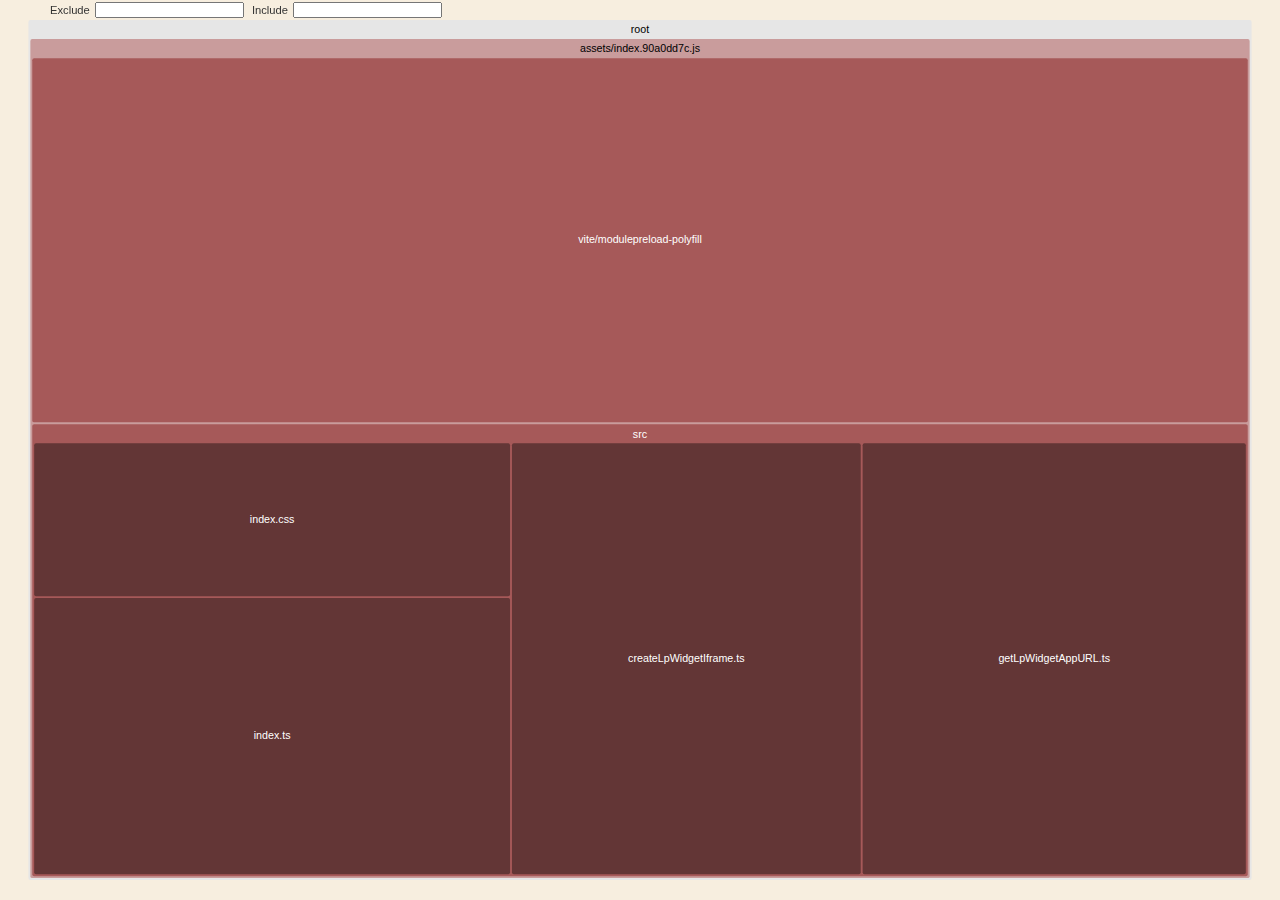
==== commit 76df2d27: "Deploying to gh-pages from @ cresta/vite-apps@c02799ecfdf7d95198632e79ff29ce292f9ad7b2 🚀" ====
--- a/stats.html
+++ b/stats.html
@@ -2669,7 +2669,7 @@
   </script>
   <script>
     /*<!--*/
-    const data = {"version":2,"tree":{"name":"root","children":[{"name":"assets/index.29778e79.js","children":[{"name":"vite/modulepreload-polyfill","uid":"9819-1"},{"name":"src/index.tsx","uid":"9819-3"},{"uid":"9819-5","name":"index.html"}]},{"name":"assets/vendor.178baeeb.js","children":[{"uid":"9819-7","name":"\u0000commonjsHelpers.js"},{"name":"\u0000/home/runner/work/vite-apps/vite-apps/node_modules","children":[{"name":"react","children":[{"uid":"9819-9","name":"index.js?commonjs-module"},{"name":"cjs","children":[{"uid":"9819-11","name":"react.development.js?commonjs-exports"},{"uid":"9819-31","name":"react.development.js?commonjs-proxy"},{"uid":"9819-73","name":"react-jsx-dev-runtime.development.js?commonjs-exports"},{"uid":"9819-77","name":"react-jsx-dev-runtime.development.js?commonjs-proxy"}]},{"uid":"9819-39","name":"index.js?commonjs-proxy"},{"uid":"9819-71","name":"jsx-dev-runtime.js?commonjs-module"}]},{"name":"object-assign/index.js?commonjs-proxy","uid":"9819-15"},{"name":"prop-types","children":[{"name":"lib","children":[{"uid":"9819-19","name":"ReactPropTypesSecret.js?commonjs-proxy"},{"uid":"9819-23","name":"has.js?commonjs-proxy"}]},{"uid":"9819-27","name":"checkPropTypes.js?commonjs-proxy"}]},{"name":"react-dom","children":[{"uid":"9819-35","name":"index.js?commonjs-module"},{"name":"cjs","children":[{"uid":"9819-37","name":"react-dom.development.js?commonjs-exports"},{"uid":"9819-67","name":"react-dom.development.js?commonjs-proxy"}]}]},{"name":"scheduler","children":[{"uid":"9819-41","name":"index.js?commonjs-module"},{"name":"cjs","children":[{"uid":"9819-43","name":"scheduler.development.js?commonjs-exports"},{"uid":"9819-47","name":"scheduler.development.js?commonjs-proxy"},{"uid":"9819-55","name":"scheduler-tracing.development.js?commonjs-exports"},{"uid":"9819-59","name":"scheduler-tracing.development.js?commonjs-proxy"}]},{"uid":"9819-51","name":"index.js?commonjs-proxy"},{"uid":"9819-53","name":"tracing.js?commonjs-module"},{"uid":"9819-63","name":"tracing.js?commonjs-proxy"}]}]},{"name":"home/runner/work/vite-apps/vite-apps/node_modules","children":[{"name":"object-assign/index.js","uid":"9819-13"},{"name":"prop-types","children":[{"name":"lib","children":[{"uid":"9819-17","name":"ReactPropTypesSecret.js"},{"uid":"9819-21","name":"has.js"}]},{"uid":"9819-25","name":"checkPropTypes.js"}]},{"name":"react","children":[{"name":"cjs","children":[{"uid":"9819-29","name":"react.development.js"},{"uid":"9819-75","name":"react-jsx-dev-runtime.development.js"}]},{"uid":"9819-33","name":"index.js"},{"uid":"9819-79","name":"jsx-dev-runtime.js"}]},{"name":"scheduler","children":[{"name":"cjs","children":[{"uid":"9819-45","name":"scheduler.development.js"},{"uid":"9819-57","name":"scheduler-tracing.development.js"}]},{"uid":"9819-49","name":"index.js"},{"uid":"9819-61","name":"tracing.js"}]},{"name":"react-dom","children":[{"name":"cjs/react-dom.development.js","uid":"9819-65"},{"uid":"9819-69","name":"index.js"}]}]}]}],"isRoot":true},"nodeParts":{"9819-1":{"renderedLength":1572,"gzipLength":0,"brotliLength":0,"mainUid":"9819-0"},"9819-3":{"renderedLength":363,"gzipLength":0,"brotliLength":0,"mainUid":"9819-2"},"9819-5":{"renderedLength":0,"gzipLength":0,"brotliLength":0,"mainUid":"9819-4"},"9819-7":{"renderedLength":0,"gzipLength":0,"brotliLength":0,"mainUid":"9819-6"},"9819-9":{"renderedLength":26,"gzipLength":0,"brotliLength":0,"mainUid":"9819-8"},"9819-11":{"renderedLength":27,"gzipLength":0,"brotliLength":0,"mainUid":"9819-10"},"9819-13":{"renderedLength":2094,"gzipLength":0,"brotliLength":0,"mainUid":"9819-12"},"9819-15":{"renderedLength":0,"gzipLength":0,"brotliLength":0,"mainUid":"9819-14"},"9819-17":{"renderedLength":314,"gzipLength":0,"brotliLength":0,"mainUid":"9819-16"},"9819-19":{"renderedLength":0,"gzipLength":0,"brotliLength":0,"mainUid":"9819-18"},"9819-21":{"renderedLength":64,"gzipLength":0,"brotliLength":0,"mainUid":"9819-20"},"9819-23":{"renderedLength":0,"gzipLength":0,"brotliLength":0,"mainUid":"9819-22"},"9819-25":{"renderedLength":3700,"gzipLength":0,"brotliLength":0,"mainUid":"9819-24"},"9819-27":{"renderedLength":0,"gzipLength":0,"brotliLength":0,"mainUid":"9819-26"},"9819-29":{"renderedLength":60820,"gzipLength":0,"brotliLength":0,"mainUid":"9819-28"},"9819-31":{"renderedLength":0,"gzipLength":0,"brotliLength":0,"mainUid":"9819-30"},"9819-33":{"renderedLength":68,"gzipLength":0,"brotliLength":0,"mainUid":"9819-32"},"9819-35":{"renderedLength":29,"gzipLength":0,"brotliLength":0,"mainUid":"9819-34"},"9819-37":{"renderedLength":30,"gzipLength":0,"brotliLength":0,"mainUid":"9819-36"},"9819-39":{"renderedLength":0,"gzipLength":0,"brotliLength":0,"mainUid":"9819-38"},"9819-41":{"renderedLength":30,"gzipLength":0,"brotliLength":0,"mainUid":"9819-40"},"9819-43":{"renderedLength":31,"gzipLength":0,"brotliLength":0,"mainUid":"9819-42"},"9819-45":{"renderedLength":23636,"gzipLength":0,"brotliLength":0,"mainUid":"9819-44"},"9819-47":{"renderedLength":0,"gzipLength":0,"brotliLength":0,"mainUid":"9819-46"},"9819-49":{"renderedLength":48,"gzipLength":0,"brotliLength":0,"mainUid":"9819-48"},"9819-51":{"renderedLength":0,"gzipLength":0,"brotliLength":0,"mainUid":"9819-50"},"9819-53":{"renderedLength":28,"gzipLength":0,"brotliLength":0,"mainUid":"9819-52"},"9819-55":{"renderedLength":38,"gzipLength":0,"brotliLength":0,"mainUid":"9819-54"},"9819-57":{"renderedLength":8987,"gzipLength":0,"brotliLength":0,"mainUid":"9819-56"},"9819-59":{"renderedLength":0,"gzipLength":0,"brotliLength":0,"mainUid":"9819-58"},"9819-61":{"renderedLength":53,"gzipLength":0,"brotliLength":0,"mainUid":"9819-60"},"9819-63":{"renderedLength":0,"gzipLength":0,"brotliLength":0,"mainUid":"9819-62"},"9819-65":{"renderedLength":858408,"gzipLength":0,"brotliLength":0,"mainUid":"9819-64"},"9819-67":{"renderedLength":0,"gzipLength":0,"brotliLength":0,"mainUid":"9819-66"},"9819-69":{"renderedLength":80,"gzipLength":0,"brotliLength":0,"mainUid":"9819-68"},"9819-71":{"renderedLength":34,"gzipLength":0,"brotliLength":0,"mainUid":"9819-70"},"9819-73":{"renderedLength":40,"gzipLength":0,"brotliLength":0,"mainUid":"9819-72"},"9819-75":{"renderedLength":31237,"gzipLength":0,"brotliLength":0,"mainUid":"9819-74"},"9819-77":{"renderedLength":0,"gzipLength":0,"brotliLength":0,"mainUid":"9819-76"},"9819-79":{"renderedLength":61,"gzipLength":0,"brotliLength":0,"mainUid":"9819-78"}},"nodeMetas":{"9819-0":{"id":"vite/modulepreload-polyfill","moduleParts":{"assets/index.29778e79.js":"9819-1"},"imported":[],"importedBy":[{"uid":"9819-4"}]},"9819-2":{"id":"/src/index.tsx","moduleParts":{"assets/index.29778e79.js":"9819-3"},"imported":[{"uid":"9819-32"},{"uid":"9819-68"},{"uid":"9819-78"}],"importedBy":[{"uid":"9819-4"}]},"9819-4":{"id":"/index.html","moduleParts":{"assets/index.29778e79.js":"9819-5"},"imported":[{"uid":"9819-0"},{"uid":"9819-2"}],"importedBy":[],"isEntry":true},"9819-6":{"id":"\u0000commonjsHelpers.js","moduleParts":{"assets/vendor.178baeeb.js":"9819-7"},"imported":[],"importedBy":[{"uid":"9819-32"},{"uid":"9819-68"},{"uid":"9819-78"},{"uid":"9819-28"},{"uid":"9819-64"},{"uid":"9819-74"},{"uid":"9819-12"},{"uid":"9819-24"},{"uid":"9819-48"},{"uid":"9819-60"},{"uid":"9819-16"},{"uid":"9819-20"},{"uid":"9819-44"},{"uid":"9819-56"}]},"9819-8":{"id":"\u0000/home/runner/work/vite-apps/vite-apps/node_modules/react/index.js?commonjs-module","moduleParts":{"assets/vendor.178baeeb.js":"9819-9"},"imported":[],"importedBy":[{"uid":"9819-32"}]},"9819-10":{"id":"\u0000/home/runner/work/vite-apps/vite-apps/node_modules/react/cjs/react.development.js?commonjs-exports","moduleParts":{"assets/vendor.178baeeb.js":"9819-11"},"imported":[],"importedBy":[{"uid":"9819-28"}]},"9819-12":{"id":"/home/runner/work/vite-apps/vite-apps/node_modules/object-assign/index.js","moduleParts":{"assets/vendor.178baeeb.js":"9819-13"},"imported":[{"uid":"9819-6"}],"importedBy":[{"uid":"9819-28"},{"uid":"9819-64"},{"uid":"9819-14"}]},"9819-14":{"id":"\u0000/home/runner/work/vite-apps/vite-apps/node_modules/object-assign/index.js?commonjs-proxy","moduleParts":{"assets/vendor.178baeeb.js":"9819-15"},"imported":[{"uid":"9819-12"}],"importedBy":[{"uid":"9819-28"},{"uid":"9819-64"}]},"9819-16":{"id":"/home/runner/work/vite-apps/vite-apps/node_modules/prop-types/lib/ReactPropTypesSecret.js","moduleParts":{"assets/vendor.178baeeb.js":"9819-17"},"imported":[{"uid":"9819-6"}],"importedBy":[{"uid":"9819-24"},{"uid":"9819-18"}]},"9819-18":{"id":"\u0000/home/runner/work/vite-apps/vite-apps/node_modules/prop-types/lib/ReactPropTypesSecret.js?commonjs-proxy","moduleParts":{"assets/vendor.178baeeb.js":"9819-19"},"imported":[{"uid":"9819-16"}],"importedBy":[{"uid":"9819-24"}]},"9819-20":{"id":"/home/runner/work/vite-apps/vite-apps/node_modules/prop-types/lib/has.js","moduleParts":{"assets/vendor.178baeeb.js":"9819-21"},"imported":[{"uid":"9819-6"}],"importedBy":[{"uid":"9819-24"},{"uid":"9819-22"}]},"9819-22":{"id":"\u0000/home/runner/work/vite-apps/vite-apps/node_modules/prop-types/lib/has.js?commonjs-proxy","moduleParts":{"assets/vendor.178baeeb.js":"9819-23"},"imported":[{"uid":"9819-20"}],"importedBy":[{"uid":"9819-24"}]},"9819-24":{"id":"/home/runner/work/vite-apps/vite-apps/node_modules/prop-types/checkPropTypes.js","moduleParts":{"assets/vendor.178baeeb.js":"9819-25"},"imported":[{"uid":"9819-6"},{"uid":"9819-16"},{"uid":"9819-18"},{"uid":"9819-20"},{"uid":"9819-22"}],"importedBy":[{"uid":"9819-28"},{"uid":"9819-64"},{"uid":"9819-26"}]},"9819-26":{"id":"\u0000/home/runner/work/vite-apps/vite-apps/node_modules/prop-types/checkPropTypes.js?commonjs-proxy","moduleParts":{"assets/vendor.178baeeb.js":"9819-27"},"imported":[{"uid":"9819-24"}],"importedBy":[{"uid":"9819-28"},{"uid":"9819-64"}]},"9819-28":{"id":"/home/runner/work/vite-apps/vite-apps/node_modules/react/cjs/react.development.js","moduleParts":{"assets/vendor.178baeeb.js":"9819-29"},"imported":[{"uid":"9819-6"},{"uid":"9819-10"},{"uid":"9819-12"},{"uid":"9819-14"},{"uid":"9819-24"},{"uid":"9819-26"}],"importedBy":[{"uid":"9819-32"},{"uid":"9819-30"}]},"9819-30":{"id":"\u0000/home/runner/work/vite-apps/vite-apps/node_modules/react/cjs/react.development.js?commonjs-proxy","moduleParts":{"assets/vendor.178baeeb.js":"9819-31"},"imported":[{"uid":"9819-28"}],"importedBy":[{"uid":"9819-32"}]},"9819-32":{"id":"/home/runner/work/vite-apps/vite-apps/node_modules/react/index.js","moduleParts":{"assets/vendor.178baeeb.js":"9819-33"},"imported":[{"uid":"9819-6"},{"uid":"9819-8"},{"uid":"9819-28"},{"uid":"9819-30"}],"importedBy":[{"uid":"9819-2"},{"uid":"9819-64"},{"uid":"9819-74"},{"uid":"9819-38"}]},"9819-34":{"id":"\u0000/home/runner/work/vite-apps/vite-apps/node_modules/react-dom/index.js?commonjs-module","moduleParts":{"assets/vendor.178baeeb.js":"9819-35"},"imported":[],"importedBy":[{"uid":"9819-68"}]},"9819-36":{"id":"\u0000/home/runner/work/vite-apps/vite-apps/node_modules/react-dom/cjs/react-dom.development.js?commonjs-exports","moduleParts":{"assets/vendor.178baeeb.js":"9819-37"},"imported":[],"importedBy":[{"uid":"9819-64"}]},"9819-38":{"id":"\u0000/home/runner/work/vite-apps/vite-apps/node_modules/react/index.js?commonjs-proxy","moduleParts":{"assets/vendor.178baeeb.js":"9819-39"},"imported":[{"uid":"9819-32"}],"importedBy":[{"uid":"9819-64"},{"uid":"9819-74"}]},"9819-40":{"id":"\u0000/home/runner/work/vite-apps/vite-apps/node_modules/scheduler/index.js?commonjs-module","moduleParts":{"assets/vendor.178baeeb.js":"9819-41"},"imported":[],"importedBy":[{"uid":"9819-48"}]},"9819-42":{"id":"\u0000/home/runner/work/vite-apps/vite-apps/node_modules/scheduler/cjs/scheduler.development.js?commonjs-exports","moduleParts":{"assets/vendor.178baeeb.js":"9819-43"},"imported":[],"importedBy":[{"uid":"9819-44"}]},"9819-44":{"id":"/home/runner/work/vite-apps/vite-apps/node_modules/scheduler/cjs/scheduler.development.js","moduleParts":{"assets/vendor.178baeeb.js":"9819-45"},"imported":[{"uid":"9819-6"},{"uid":"9819-42"}],"importedBy":[{"uid":"9819-48"},{"uid":"9819-46"}]},"9819-46":{"id":"\u0000/home/runner/work/vite-apps/vite-apps/node_modules/scheduler/cjs/scheduler.development.js?commonjs-proxy","moduleParts":{"assets/vendor.178baeeb.js":"9819-47"},"imported":[{"uid":"9819-44"}],"importedBy":[{"uid":"9819-48"}]},"9819-48":{"id":"/home/runner/work/vite-apps/vite-apps/node_modules/scheduler/index.js","moduleParts":{"assets/vendor.178baeeb.js":"9819-49"},"imported":[{"uid":"9819-6"},{"uid":"9819-40"},{"uid":"9819-44"},{"uid":"9819-46"}],"importedBy":[{"uid":"9819-64"},{"uid":"9819-50"}]},"9819-50":{"id":"\u0000/home/runner/work/vite-apps/vite-apps/node_modules/scheduler/index.js?commonjs-proxy","moduleParts":{"assets/vendor.178baeeb.js":"9819-51"},"imported":[{"uid":"9819-48"}],"importedBy":[{"uid":"9819-64"}]},"9819-52":{"id":"\u0000/home/runner/work/vite-apps/vite-apps/node_modules/scheduler/tracing.js?commonjs-module","moduleParts":{"assets/vendor.178baeeb.js":"9819-53"},"imported":[],"importedBy":[{"uid":"9819-60"}]},"9819-54":{"id":"\u0000/home/runner/work/vite-apps/vite-apps/node_modules/scheduler/cjs/scheduler-tracing.development.js?commonjs-exports","moduleParts":{"assets/vendor.178baeeb.js":"9819-55"},"imported":[],"importedBy":[{"uid":"9819-56"}]},"9819-56":{"id":"/home/runner/work/vite-apps/vite-apps/node_modules/scheduler/cjs/scheduler-tracing.development.js","moduleParts":{"assets/vendor.178baeeb.js":"9819-57"},"imported":[{"uid":"9819-6"},{"uid":"9819-54"}],"importedBy":[{"uid":"9819-60"},{"uid":"9819-58"}]},"9819-58":{"id":"\u0000/home/runner/work/vite-apps/vite-apps/node_modules/scheduler/cjs/scheduler-tracing.development.js?commonjs-proxy","moduleParts":{"assets/vendor.178baeeb.js":"9819-59"},"imported":[{"uid":"9819-56"}],"importedBy":[{"uid":"9819-60"}]},"9819-60":{"id":"/home/runner/work/vite-apps/vite-apps/node_modules/scheduler/tracing.js","moduleParts":{"assets/vendor.178baeeb.js":"9819-61"},"imported":[{"uid":"9819-6"},{"uid":"9819-52"},{"uid":"9819-56"},{"uid":"9819-58"}],"importedBy":[{"uid":"9819-64"},{"uid":"9819-62"}]},"9819-62":{"id":"\u0000/home/runner/work/vite-apps/vite-apps/node_modules/scheduler/tracing.js?commonjs-proxy","moduleParts":{"assets/vendor.178baeeb.js":"9819-63"},"imported":[{"uid":"9819-60"}],"importedBy":[{"uid":"9819-64"}]},"9819-64":{"id":"/home/runner/work/vite-apps/vite-apps/node_modules/react-dom/cjs/react-dom.development.js","moduleParts":{"assets/vendor.178baeeb.js":"9819-65"},"imported":[{"uid":"9819-6"},{"uid":"9819-36"},{"uid":"9819-32"},{"uid":"9819-38"},{"uid":"9819-12"},{"uid":"9819-14"},{"uid":"9819-48"},{"uid":"9819-50"},{"uid":"9819-24"},{"uid":"9819-26"},{"uid":"9819-60"},{"uid":"9819-62"}],"importedBy":[{"uid":"9819-68"},{"uid":"9819-66"}]},"9819-66":{"id":"\u0000/home/runner/work/vite-apps/vite-apps/node_modules/react-dom/cjs/react-dom.development.js?commonjs-proxy","moduleParts":{"assets/vendor.178baeeb.js":"9819-67"},"imported":[{"uid":"9819-64"}],"importedBy":[{"uid":"9819-68"}]},"9819-68":{"id":"/home/runner/work/vite-apps/vite-apps/node_modules/react-dom/index.js","moduleParts":{"assets/vendor.178baeeb.js":"9819-69"},"imported":[{"uid":"9819-6"},{"uid":"9819-34"},{"uid":"9819-64"},{"uid":"9819-66"}],"importedBy":[{"uid":"9819-2"}]},"9819-70":{"id":"\u0000/home/runner/work/vite-apps/vite-apps/node_modules/react/jsx-dev-runtime.js?commonjs-module","moduleParts":{"assets/vendor.178baeeb.js":"9819-71"},"imported":[],"importedBy":[{"uid":"9819-78"}]},"9819-72":{"id":"\u0000/home/runner/work/vite-apps/vite-apps/node_modules/react/cjs/react-jsx-dev-runtime.development.js?commonjs-exports","moduleParts":{"assets/vendor.178baeeb.js":"9819-73"},"imported":[],"importedBy":[{"uid":"9819-74"}]},"9819-74":{"id":"/home/runner/work/vite-apps/vite-apps/node_modules/react/cjs/react-jsx-dev-runtime.development.js","moduleParts":{"assets/vendor.178baeeb.js":"9819-75"},"imported":[{"uid":"9819-6"},{"uid":"9819-72"},{"uid":"9819-32"},{"uid":"9819-38"}],"importedBy":[{"uid":"9819-78"},{"uid":"9819-76"}]},"9819-76":{"id":"\u0000/home/runner/work/vite-apps/vite-apps/node_modules/react/cjs/react-jsx-dev-runtime.development.js?commonjs-proxy","moduleParts":{"assets/vendor.178baeeb.js":"9819-77"},"imported":[{"uid":"9819-74"}],"importedBy":[{"uid":"9819-78"}]},"9819-78":{"id":"/home/runner/work/vite-apps/vite-apps/node_modules/react/jsx-dev-runtime.js","moduleParts":{"assets/vendor.178baeeb.js":"9819-79"},"imported":[{"uid":"9819-6"},{"uid":"9819-70"},{"uid":"9819-74"},{"uid":"9819-76"}],"importedBy":[{"uid":"9819-2"}]}},"env":{"rollup":"2.75.6"},"options":{"gzip":false,"brotli":false,"sourcemap":false}};
+    const data = {"version":2,"tree":{"name":"root","children":[{"name":"assets/index.90a0dd7c.js","children":[{"name":"vite/modulepreload-polyfill","uid":"1b03-1"},{"name":"src","children":[{"uid":"1b03-3","name":"createLpWidgetIframe.ts"},{"uid":"1b03-5","name":"getLpWidgetAppURL.ts"},{"uid":"1b03-7","name":"index.css"},{"uid":"1b03-9","name":"index.ts"}]},{"uid":"1b03-11","name":"index.html"}]}],"isRoot":true},"nodeParts":{"1b03-1":{"renderedLength":1572,"gzipLength":0,"brotliLength":0,"mainUid":"1b03-0"},"1b03-3":{"renderedLength":563,"gzipLength":0,"brotliLength":0,"mainUid":"1b03-2"},"1b03-5":{"renderedLength":620,"gzipLength":0,"brotliLength":0,"mainUid":"1b03-4"},"1b03-7":{"renderedLength":276,"gzipLength":0,"brotliLength":0,"mainUid":"1b03-6"},"1b03-9":{"renderedLength":493,"gzipLength":0,"brotliLength":0,"mainUid":"1b03-8"},"1b03-11":{"renderedLength":0,"gzipLength":0,"brotliLength":0,"mainUid":"1b03-10"}},"nodeMetas":{"1b03-0":{"id":"vite/modulepreload-polyfill","moduleParts":{"assets/index.90a0dd7c.js":"1b03-1"},"imported":[],"importedBy":[{"uid":"1b03-10"}]},"1b03-2":{"id":"/src/createLpWidgetIframe.ts","moduleParts":{"assets/index.90a0dd7c.js":"1b03-3"},"imported":[],"importedBy":[{"uid":"1b03-8"}]},"1b03-4":{"id":"/src/getLpWidgetAppURL.ts","moduleParts":{"assets/index.90a0dd7c.js":"1b03-5"},"imported":[],"importedBy":[{"uid":"1b03-8"}]},"1b03-6":{"id":"/src/index.css","moduleParts":{"assets/index.90a0dd7c.js":"1b03-7"},"imported":[],"importedBy":[{"uid":"1b03-8"}]},"1b03-8":{"id":"/src/index.ts","moduleParts":{"assets/index.90a0dd7c.js":"1b03-9"},"imported":[{"uid":"1b03-2"},{"uid":"1b03-4"},{"uid":"1b03-6"}],"importedBy":[{"uid":"1b03-10"}]},"1b03-10":{"id":"/index.html","moduleParts":{"assets/index.90a0dd7c.js":"1b03-11"},"imported":[{"uid":"1b03-0"},{"uid":"1b03-8"}],"importedBy":[],"isEntry":true}},"env":{"rollup":"2.75.6"},"options":{"gzip":false,"brotli":false,"sourcemap":false}};
 
     const run = () => {
       const width = window.innerWidth;
